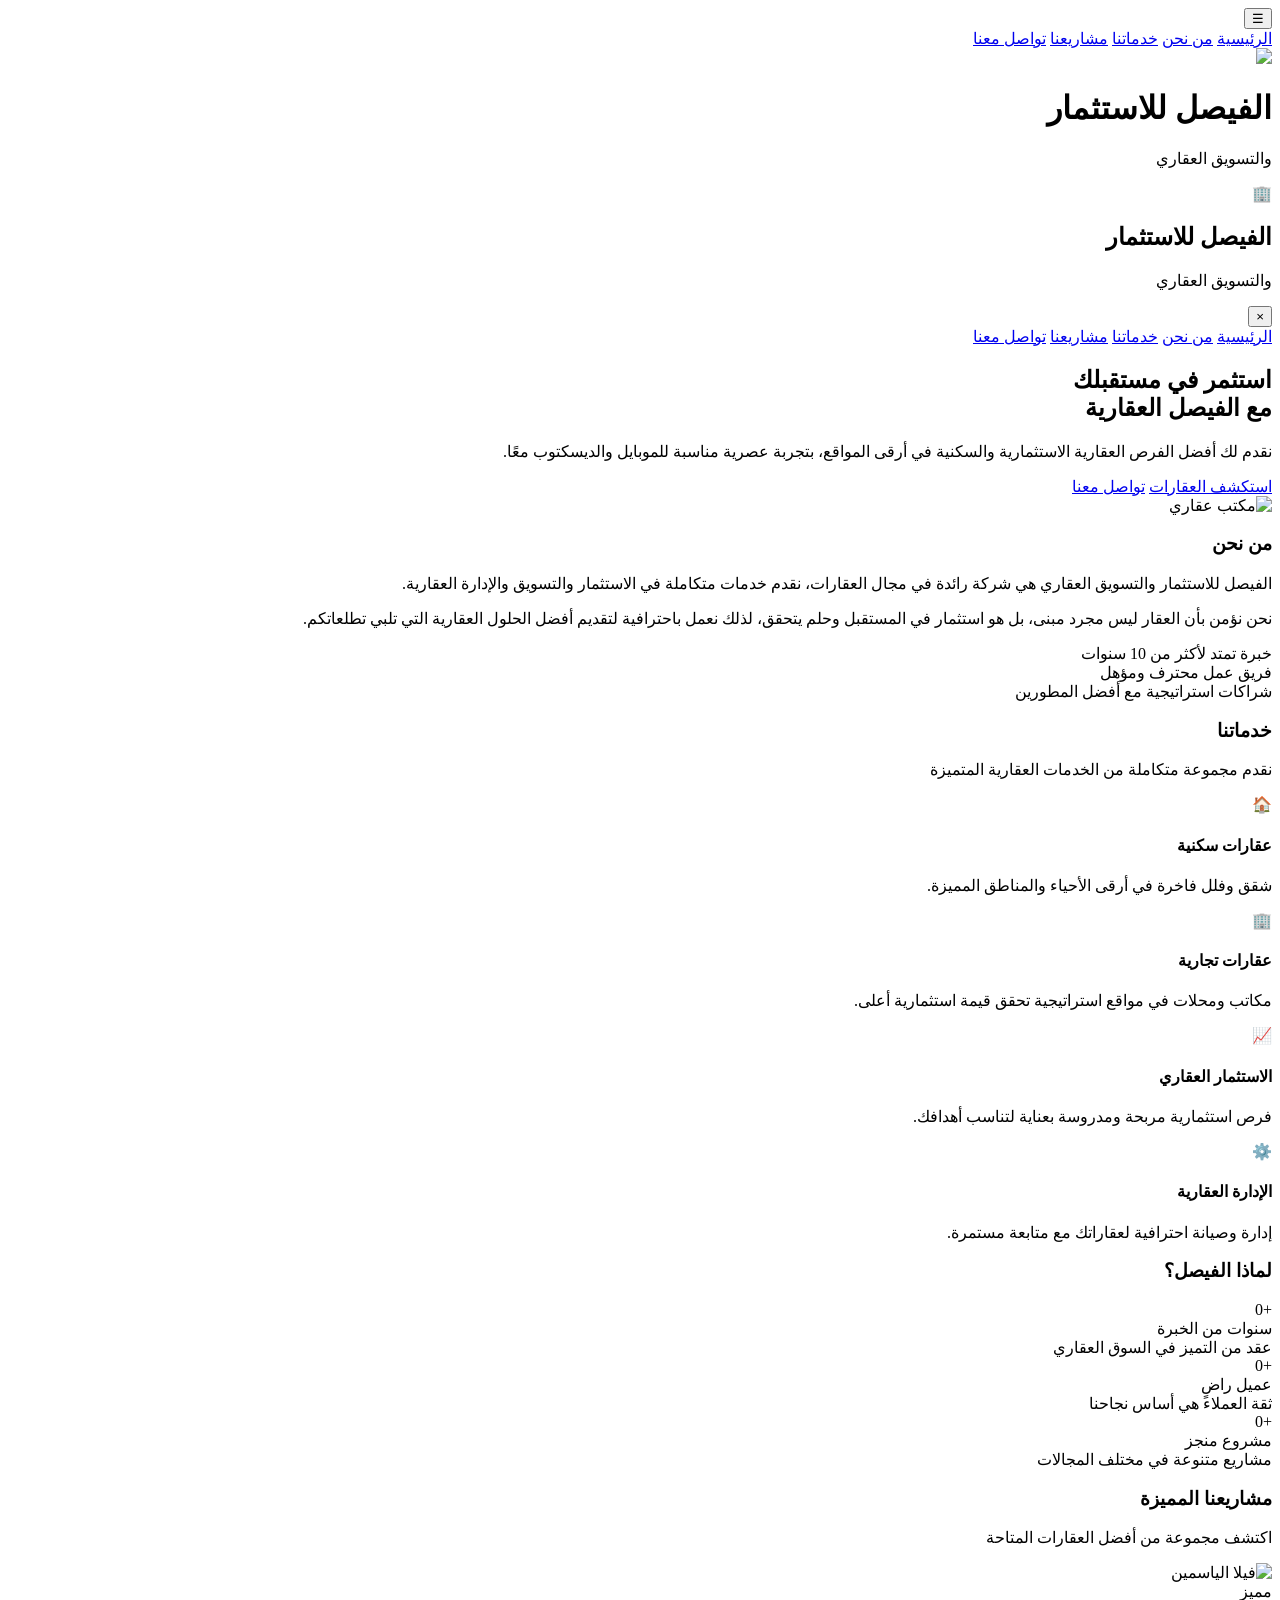
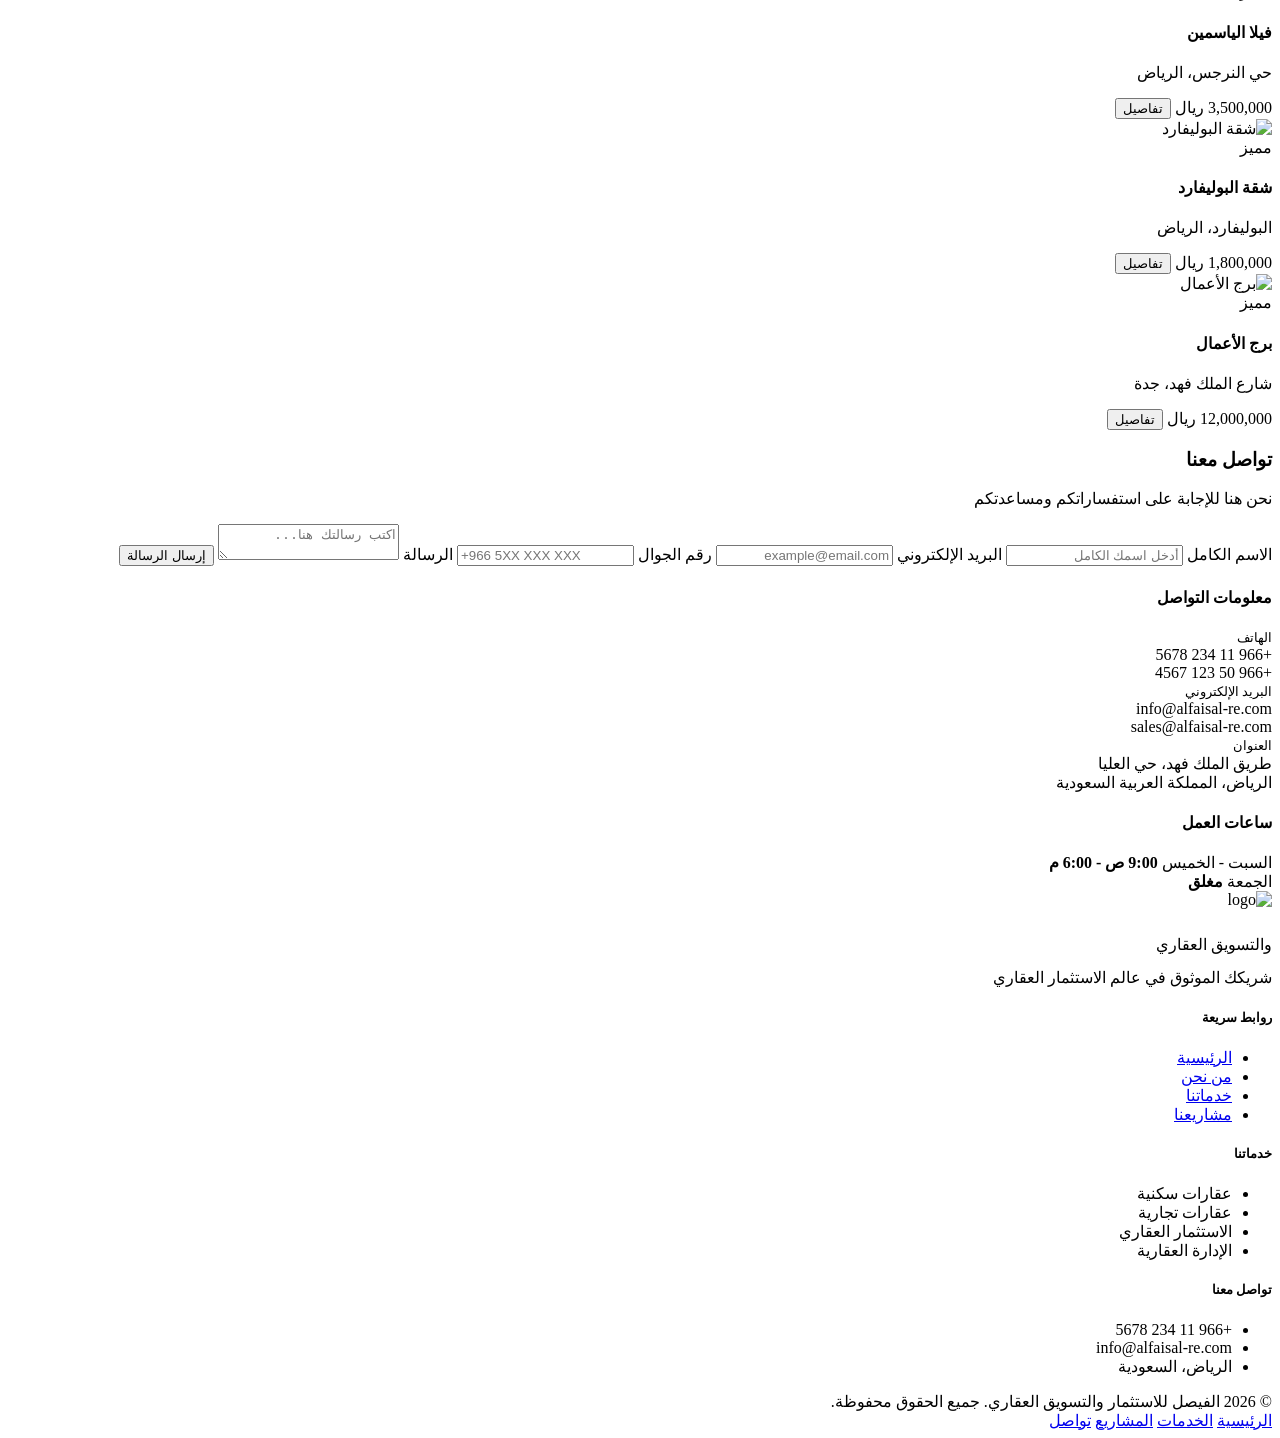
==== index.html @ a72e3d69 "Rename preview (1).html to index.html" ====
<!DOCTYPE html>
<html lang="ar" dir="rtl">
<head>
  <meta charset="UTF-8" />
  <meta
    name="viewport"
    content="width=device-width, initial-scale=1.0, viewport-fit=cover"
  />
  <title>الفيصل العقارية</title>
  <meta name="theme-color" content="#0f4229" />
 <link rel="stylesheet" href="style.css">
</head>
<body>
  <div class="app-shell">
    <header class="topbar">
      <div class="topbar-inner">
        <button class="menu-btn" id="openMenu" aria-label="فتح القائمة">☰</button>

        <nav class="desktop-nav">
          <a href="#home">الرئيسية</a>
          <a href="#about">من نحن</a>
          <a href="#services">خدماتنا</a>
          <a href="#projects">مشاريعنا</a>
          <a href="#contact">تواصل معنا</a>
        </nav>

        <div class="brand">
          <div class="brand-badge">
            <img src="https://encrypted-tbn0.gstatic.com/images?q=tbn:ANd9GcSYjJx-OnFbhHIMycb2yeMOV02VG5SFvjyrlA&s"/>
          </div>

          <div class="brand-text">
            <h1>الفيصل للاستثمار</h1>
            <p>والتسويق العقاري</p>
          </div>
        </div>
      </div>
    </header>

    <div class="drawer" id="drawer">
      <div class="drawer-backdrop" id="closeMenuBackdrop"></div>
      <aside class="drawer-panel">
        <div class="drawer-head">
          <div class="brand">
            <div class="brand-badge">🏢</div>
            <div class="brand-text">
              <h1>الفيصل للاستثمار</h1>
              <p>والتسويق العقاري</p>
            </div>
          </div>
          <button class="drawer-close" id="closeMenu" aria-label="إغلاق">×</button>
        </div>

        <div class="drawer-links">
          <a href="#home">الرئيسية</a>
          <a href="#about">من نحن</a>
          <a href="#services">خدماتنا</a>
          <a href="#projects">مشاريعنا</a>
          <a href="#contact">تواصل معنا</a>
        </div>
      </aside>
    </div>

    <section class="hero" id="home">
      <div class="container">
        <div class="hero-card">
          <h2>
            استثمر في مستقبلك<br />
            <span class="accent">مع الفيصل العقارية</span>
          </h2>
          <p>
            نقدم لك أفضل الفرص العقارية الاستثمارية والسكنية في أرقى المواقع،
            بتجربة عصرية مناسبة للموبايل والديسكتوب معًا.
          </p>
          <div class="hero-actions">
            <a class="btn btn-primary" href="#projects">استكشف العقارات</a>
            <a class="btn btn-secondary" href="#contact">تواصل معنا</a>
          </div>
        </div>
      </div>
    </section>

    <section class="section" id="about">
      <div class="container">
        <div class="about-grid">
          <div class="about-image">
            <img src="https://images.unsplash.com/photo-1758448656990-398443036eb4?auto=format&fit=crop&w=1200&q=80" alt="مكتب عقاري" />
          </div>

          <div>
            <div class="section-head">
              <h3 class="section-title">من نحن</h3>
              <div class="section-line"></div>
            </div>

            <div class="about-copy">
              <p>
                الفيصل للاستثمار والتسويق العقاري هي شركة رائدة في مجال العقارات،
                نقدم خدمات متكاملة في الاستثمار والتسويق والإدارة العقارية.
              </p>
              <p>
                نحن نؤمن بأن العقار ليس مجرد مبنى، بل هو استثمار في المستقبل وحلم يتحقق،
                لذلك نعمل باحترافية لتقديم أفضل الحلول العقارية التي تلبي تطلعاتكم.
              </p>

              <div class="bullets">
                <div class="bullet"><span class="bullet-dot"></span><span>خبرة تمتد لأكثر من 10 سنوات</span></div>
                <div class="bullet"><span class="bullet-dot"></span><span>فريق عمل محترف ومؤهل</span></div>
                <div class="bullet"><span class="bullet-dot"></span><span>شراكات استراتيجية مع أفضل المطورين</span></div>
              </div>
            </div>
          </div>
        </div>
      </div>
    </section>

    <section class="section" id="services">
      <div class="container">
        <div class="section-head center">
          <h3 class="section-title">خدماتنا</h3>
          <div class="section-line"></div>
          <p class="section-subtitle">نقدم مجموعة متكاملة من الخدمات العقارية المتميزة</p>
        </div>

        <div class="cards-grid">
          <article class="card">
            <div class="icon-box">🏠</div>
            <h4>عقارات سكنية</h4>
            <p>شقق وفلل فاخرة في أرقى الأحياء والمناطق المميزة.</p>
          </article>

          <article class="card">
            <div class="icon-box">🏢</div>
            <h4>عقارات تجارية</h4>
            <p>مكاتب ومحلات في مواقع استراتيجية تحقق قيمة استثمارية أعلى.</p>
          </article>

          <article class="card">
            <div class="icon-box">📈</div>
            <h4>الاستثمار العقاري</h4>
            <p>فرص استثمارية مربحة ومدروسة بعناية لتناسب أهدافك.</p>
          </article>

          <article class="card">
            <div class="icon-box">⚙️</div>
            <h4>الإدارة العقارية</h4>
            <p>إدارة وصيانة احترافية لعقاراتك مع متابعة مستمرة.</p>
          </article>
        </div>
      </div>
    </section>

    <section class="section why">
      <div class="container">
        <div class="section-head center">
          <h3 class="section-title">لماذا الفيصل؟</h3>
          <div class="section-line"></div>
        </div>

        <div class="stat-grid">
          <div class="stat">
  <div class="stat-number" data-target="10">+0</div>
            <div class="stat-title">سنوات من الخبرة</div>
            <div class="stat-desc">عقد من التميز في السوق العقاري</div>
          </div>
          <div class="stat">
  <div class="stat-number" data-target="500">+0</div>
            <div class="stat-title">عميل راضٍ</div>
            <div class="stat-desc">ثقة العملاء هي أساس نجاحنا</div>
          </div>
          <div class="stat">
  <div class="stat-number" data-target="50">+0</div>
            <div class="stat-title">مشروع منجز</div>
            <div class="stat-desc">مشاريع متنوعة في مختلف المجالات</div>
          </div>
        </div>
      </div>
    </section>

    <section class="section" id="projects">
      <div class="container">
        <div class="section-head center">
          <h3 class="section-title">مشاريعنا المميزة</h3>
          <div class="section-line"></div>
          <p class="section-subtitle">اكتشف مجموعة من أفضل العقارات المتاحة</p>
        </div>

        <div class="project-grid">
          <article class="project-card">
            <div class="project-media">
              <img src="https://images.unsplash.com/photo-1622015663381-d2e05ae91b72?auto=format&fit=crop&w=1200&q=80" alt="فيلا الياسمين" />
              <div class="badge">مميز</div>
            </div>
            <div class="project-body">
              <h4 class="project-title">فيلا الياسمين</h4>
              <p class="project-location">حي النرجس، الرياض</p>
              <div class="project-row">
                <span class="project-price">3,500,000 ريال</span>
                <button class="mini-btn">تفاصيل</button>
              </div>
            </div>
          </article>

          <article class="project-card">
            <div class="project-media">
              <img src="https://images.unsplash.com/photo-1745429523615-2a82c60bfc02?auto=format&fit=crop&w=1200&q=80" alt="شقة البوليفارد" />
              <div class="badge">مميز</div>
            </div>
            <div class="project-body">
              <h4 class="project-title">شقة البوليفارد</h4>
              <p class="project-location">البوليفارد، الرياض</p>
              <div class="project-row">
                <span class="project-price">1,800,000 ريال</span>
                <button class="mini-btn">تفاصيل</button>
              </div>
            </div>
          </article>

          <article class="project-card">
            <div class="project-media">
              <img src="https://images.unsplash.com/photo-1673977597041-7e6512719d16?auto=format&fit=crop&w=1200&q=80" alt="برج الأعمال" />
              <div class="badge">مميز</div>
            </div>
            <div class="project-body">
              <h4 class="project-title">برج الأعمال</h4>
              <p class="project-location">شارع الملك فهد، جدة</p>
              <div class="project-row">
                <span class="project-price">12,000,000 ريال</span>
                <button class="mini-btn">تفاصيل</button>
              </div>
            </div>
          </article>
        </div>
      </div>
    </section>

    <section class="section" id="contact">
      <div class="container">
        <div class="section-head center">
          <h3 class="section-title">تواصل معنا</h3>
          <div class="section-line"></div>
          <p class="section-subtitle">نحن هنا للإجابة على استفساراتكم ومساعدتكم</p>
        </div>

        <div class="contact-grid">
          <div>
            <form class="contact-card" id="contactForm">
              <label class="label">الاسم الكامل</label>
              <input class="field" type="text" name="name" placeholder="أدخل اسمك الكامل" required />

              <label class="label">البريد الإلكتروني</label>
              <input class="field" type="email" name="email" placeholder="example@email.com" required />

              <label class="label">رقم الجوال</label>
              <input class="field" type="tel" name="phone" placeholder="+966 5XX XXX XXX" required />

              <label class="label">الرسالة</label>
              <textarea class="field" name="message" placeholder="اكتب رسالتك هنا..." required></textarea>

              <button class="btn btn-primary submit" type="submit">إرسال الرسالة</button>
            </form>
          </div>

          <div>
            <div class="info-card">
              <h4>معلومات التواصل</h4>

              <div class="info-item">
                <small>الهاتف</small>
                <div>+966 11 234 5678</div>
                <div>+966 50 123 4567</div>
              </div>

              <div class="info-item">
                <small>البريد الإلكتروني</small>
                <div>info@alfaisal-re.com</div>
                <div>sales@alfaisal-re.com</div>
              </div>

              <div class="info-item">
                <small>العنوان</small>
                <div>طريق الملك فهد، حي العليا</div>
                <div>الرياض، المملكة العربية السعودية</div>
              </div>
            </div>

            <div class="hours-card">
              <h4>ساعات العمل</h4>
              <div class="hours-row">
                <span>السبت - الخميس</span>
                <strong>9:00 ص - 6:00 م</strong>
              </div>
              <div class="hours-row">
                <span>الجمعة</span>
                <strong>مغلق</strong>
              </div>
            </div>
          </div>
        </div>
      </div>
    </section>

    <footer class="footer">
      <div class="container">
        <div class="footer-grid">
          <div>
            <div class="footer-brand">
              <div class="brand-badge"><img src="photos/image-removebg-preview.png" alt="logo"></div>
              <div class="brand-text">
                <h1 style="color:#fff;font-size:18px;margin:0">الفيصل للاستثمار</h1>
                <p style="margin:4px 0 0;color:var(--gold)">والتسويق العقاري</p>
              </div>
            </div>
            <p style="margin-top:14px">شريكك الموثوق في عالم الاستثمار العقاري</p>
          </div>

          <div>
            <h5>روابط سريعة</h5>
            <ul>
              <li><a href="#home">الرئيسية</a></li>
              <li><a href="#about">من نحن</a></li>
              <li><a href="#services">خدماتنا</a></li>
              <li><a href="#projects">مشاريعنا</a></li>
            </ul>
          </div>

          <div>
            <h5>خدماتنا</h5>
            <ul>
              <li>عقارات سكنية</li>
              <li>عقارات تجارية</li>
              <li>الاستثمار العقاري</li>
              <li>الإدارة العقارية</li>
            </ul>
          </div>

          <div>
            <h5>تواصل معنا</h5>
            <ul>
              <li>+966 11 234 5678</li>
              <li>info@alfaisal-re.com</li>
              <li>الرياض، السعودية</li>
            </ul>
          </div>
        </div>

        <div class="copy">© 2026 الفيصل للاستثمار والتسويق العقاري. جميع الحقوق محفوظة.</div>
      </div>
    </footer>

    <nav class="bottom-nav">
      <a href="#home" class="active"><span></span><span>الرئيسية</span></a>
      <a href="#services"><span></span><span>الخدمات</span></a>
      <a href="#projects"><span></span><span>المشاريع</span></a>
      <a href="#contact"><span></span><span>تواصل</span></a>
    </nav>
  </div>
  <script src="script.js"></script>
</body>
</html>
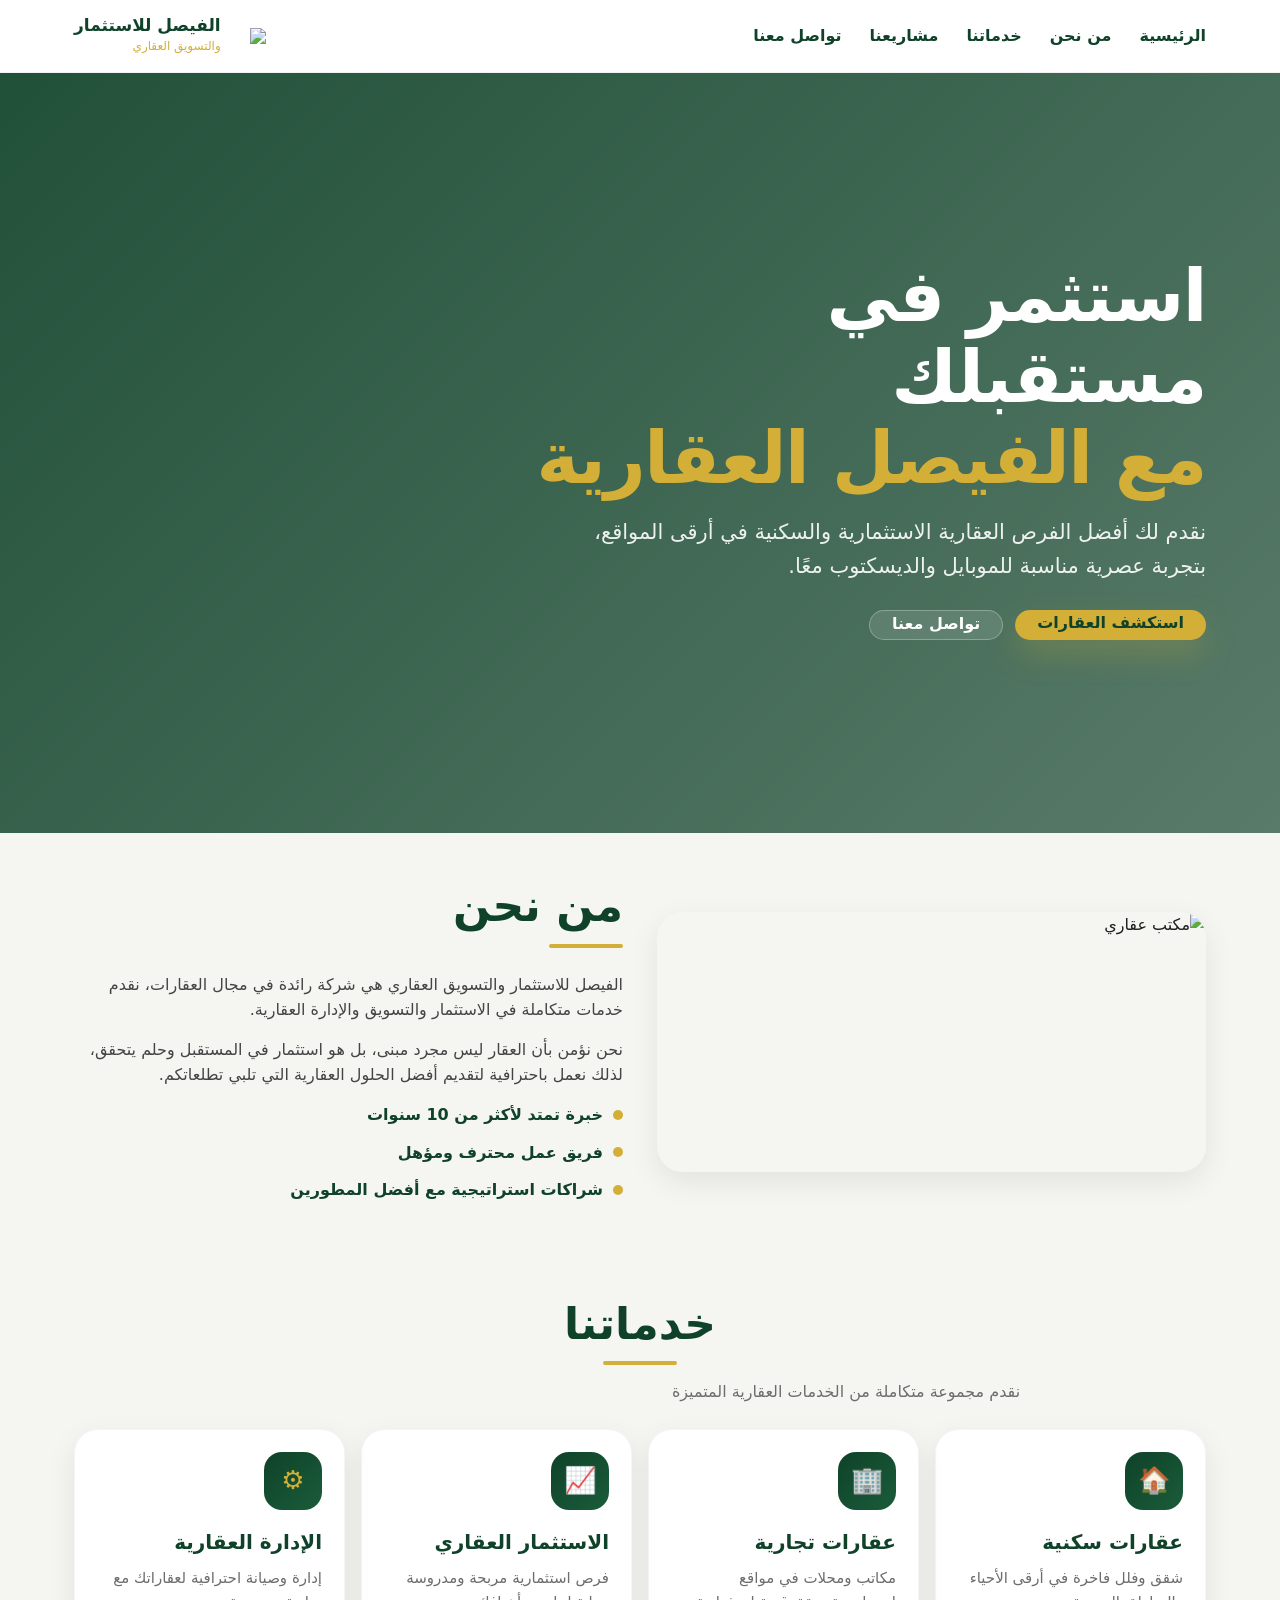
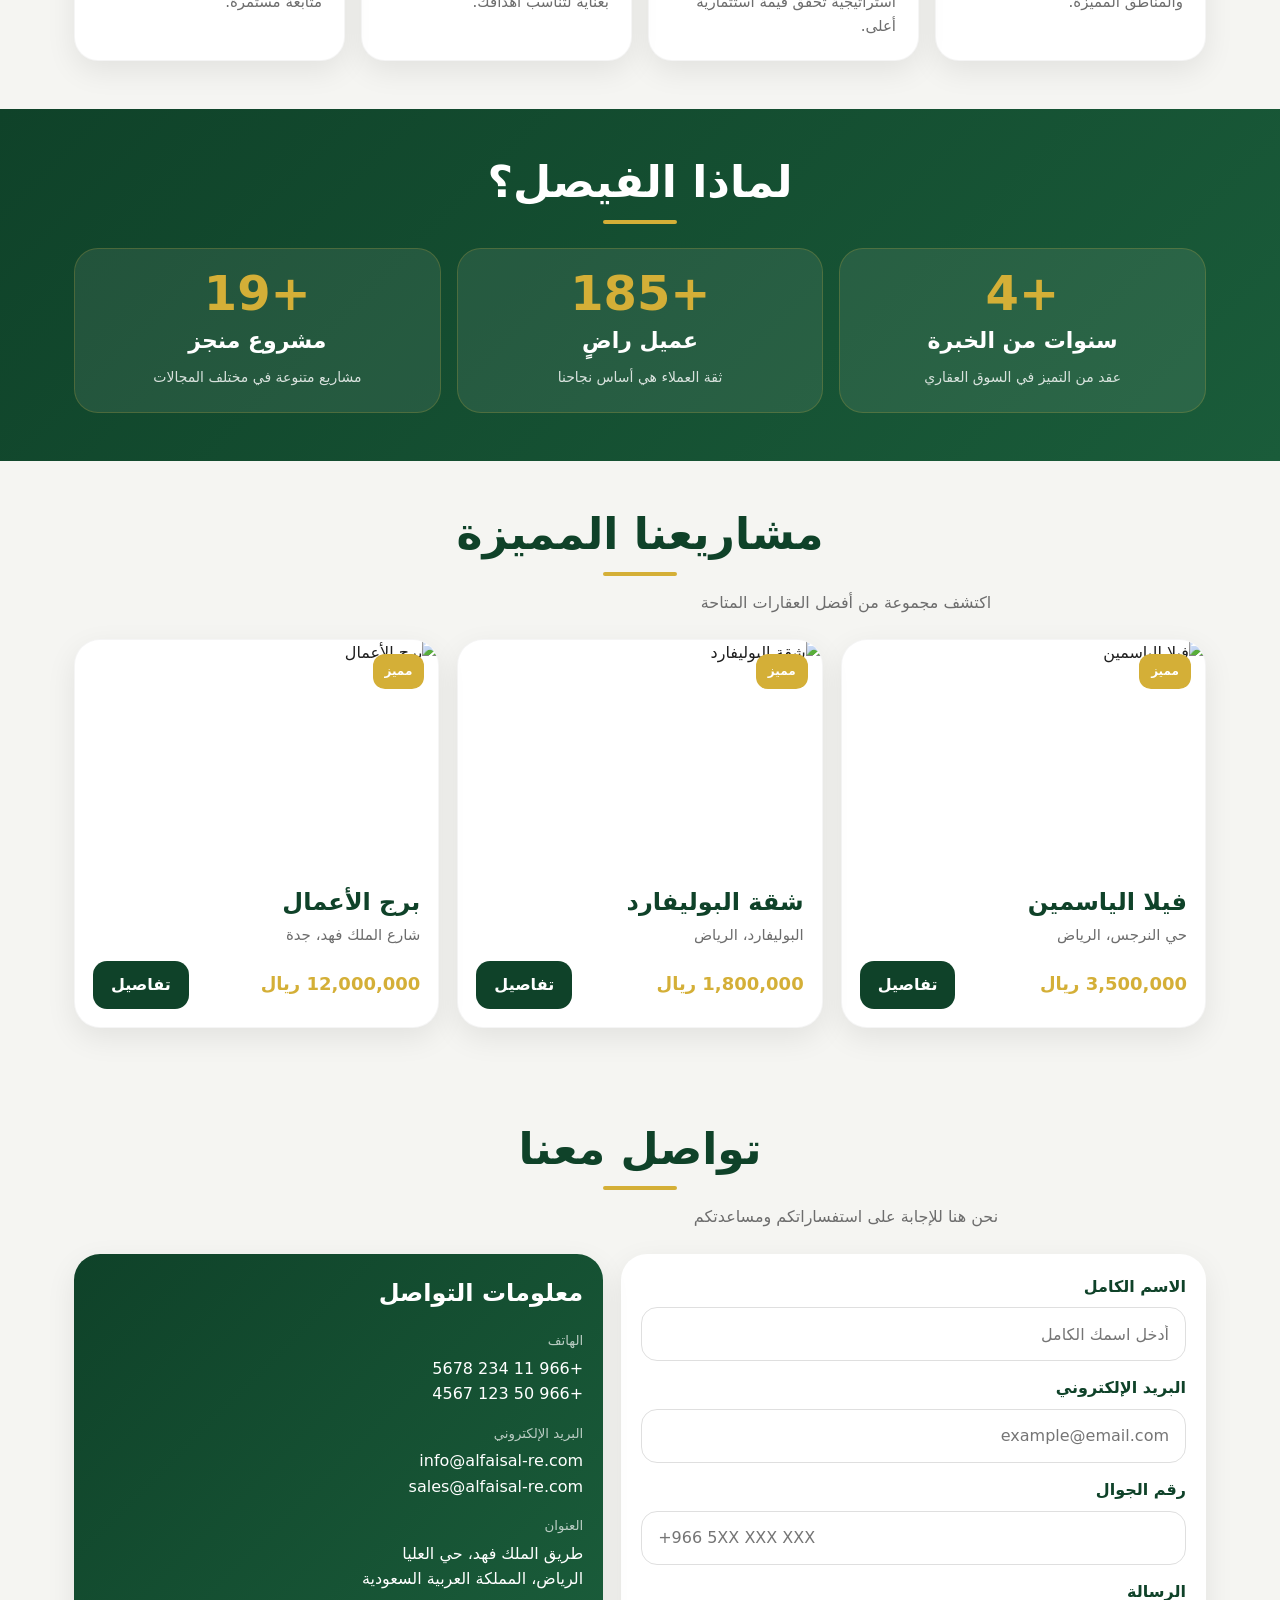
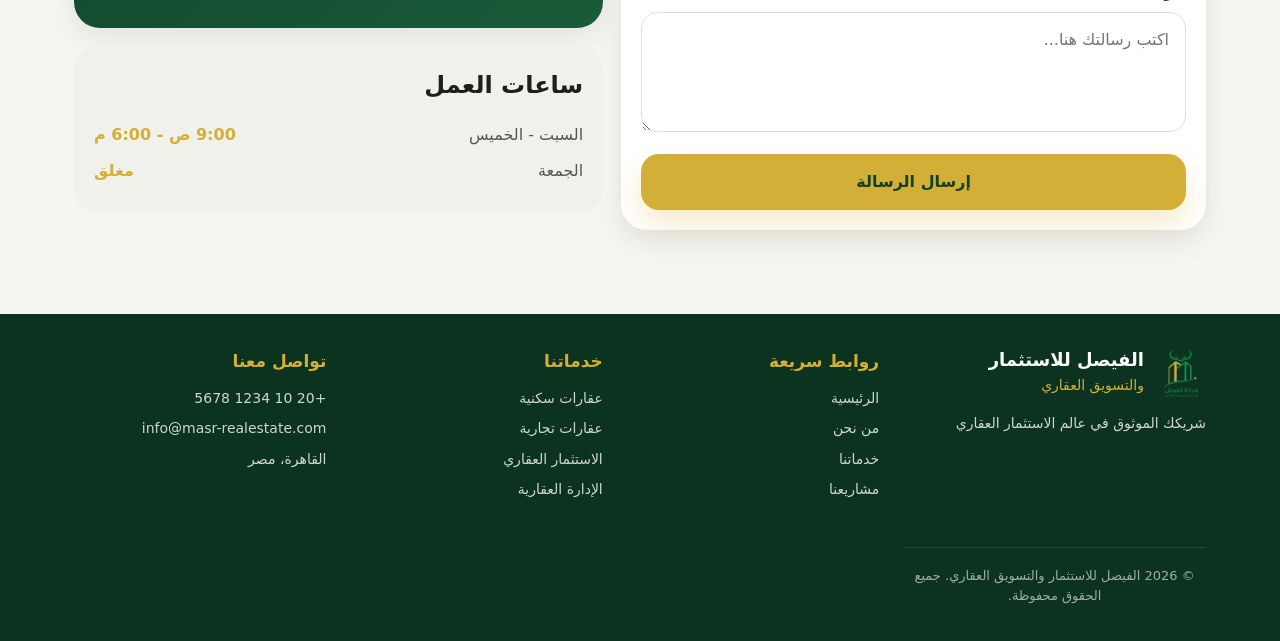
==== commit 1aaada7e: "Update index.html" ====
--- a/index.html
+++ b/index.html
@@ -334,15 +334,14 @@
             </ul>
           </div>
 
-          <div>
-            <h5>تواصل معنا</h5>
-            <ul>
-              <li>+966 11 234 5678</li>
-              <li>info@alfaisal-re.com</li>
-              <li>الرياض، السعودية</li>
-            </ul>
-          </div>
-        </div>
+         <div>
+  <h5>تواصل معنا</h5>
+  <ul>
+    <li>+20 10 1234 5678</li>
+    <li>info@masr-realestate.com</li>
+    <li>القاهرة، مصر</li>
+  </ul>
+</div>
 
         <div class="copy">© 2026 الفيصل للاستثمار والتسويق العقاري. جميع الحقوق محفوظة.</div>
       </div>
--- a/style.css
+++ b/style.css
@@ -0,0 +1,712 @@
+:root{
+    --green:#0f4229;
+    --green-2:#1a5c3a;
+    --gold:#d4af37;
+    --gold-2:#c49b2d;
+    --bg:#f5f5f2;
+    --card:#ffffff;
+    --text:#1e1e1e;
+    --muted:#6d6d6d;
+    --line:#e7e7e7;
+    --shadow:0 10px 30px rgba(0,0,0,.08);
+    --radius:22px
+    --radius-sm:16px;
+    --container:1180px;
+}
+
+*{box-sizing:border-box}
+html{scroll-behavior:smooth}
+body{
+    margin:0;
+    font-family: system-ui, -apple-system, BlinkMacSystemFont, "Segoe UI", Arial, sans-serif;
+    background:var(--bg);
+    color:var(--text);
+    line-height:1.6;
+}
+
+img{max-width:100%;display:block}
+a{text-decoration:none;color:inherit}
+button,input,textarea{font:inherit}
+
+.app-shell{
+    min-height:100vh;
+    background:var(--bg);
+}
+
+.topbar{
+    position:sticky;
+    top:0;
+    z-index:50;
+    background:white;
+    backdrop-filter: blur(14px);
+    border-bottom:1px solid rgba(0,0,0,.05);
+}
+
+.topbar-inner,
+.container{
+    width:min(100%, var(--container));
+    margin-inline:auto;
+    padding-inline:16px;
+}
+
+.topbar-inner{
+    height:72px;
+    display:flex;
+    align-items:center;
+    justify-content:space-between;
+    gap:14px;
+}
+
+.brand{
+    display:flex;
+    align-items:center;
+    gap:12px;
+}
+
+.brand-badge{
+    width:50px;
+    height:50px;
+    border-radius:14px;
+    display:grid;
+    place-items:center;
+    color:var(--gold);
+    font-size:22px;
+    flex-shrink:0;
+}
+
+.brand-text h1{
+    margin:0;
+    font-size:17px;
+    color:var(--green);
+    line-height:1.1;
+}
+
+.brand-text p{
+    margin:3px 0 0;
+    color:var(--gold);
+    font-size:12px;
+}
+
+.menu-btn{
+    width:44px;
+    height:44px;
+    border:none;
+    background:#f0f0ed;
+    border-radius:14px;
+    display:grid;
+    place-items:center;
+    cursor:pointer;
+    font-size:20px;
+    color:var(--green);
+}
+
+.desktop-nav{
+    display:none;
+    align-items:center;
+    gap:28px;
+}
+
+.desktop-nav a{
+    color:var(--green);
+    font-weight:600;
+    transition:.25s;
+}
+
+.desktop-nav a:hover{color:var(--gold)}
+
+.drawer{
+    position:fixed;
+    inset:0;
+    z-index:100;
+    display:none;
+}
+
+.drawer.active{display:block}
+
+.drawer-backdrop{
+    position:absolute;
+    inset:0;
+    background:rgba(0,0,0,.35);
+}
+
+.drawer-panel{
+    position:absolute;
+    top:0;
+    right:0;
+    width:min(86vw,360px);
+    height:100%;
+    background:#fff;
+    padding:24px 18px;
+    box-shadow:-10px 0 30px rgba(0,0,0,.15);
+    display:flex;
+    flex-direction:column;
+    gap:18px;
+}
+
+.drawer-head{
+    display:flex;
+    align-items:center;
+    justify-content:space-between;
+}
+
+.drawer-close{
+    border:none;
+    background:#f0f0ed;
+    width:42px;
+    height:42px;
+    border-radius:12px;
+    cursor:pointer;
+    font-size:22px;
+    color:var(--green);
+}
+
+.drawer-links{
+    display:flex;
+    flex-direction:column;
+    gap:10px;
+    margin-top:10px;
+}
+
+.drawer-links a{
+    padding:14px 16px;
+    background:#f7f7f5;
+    border-radius:14px;
+    color:var(--green);
+    font-weight:700;
+}
+
+.hero{
+    position:relative;
+    min-height: calc(100vh - 72px);
+    display:flex;
+    align-items:center;
+    overflow:hidden;
+    background:
+    linear-gradient(135deg, rgba(15,66,41,.92), rgba(15,66,41,.68)),
+    url("https://images.unsplash.com/photo-1622015663381-d2e05ae91b72?auto=format&fit=crop&w=1400&q=80") center/cover no-repeat;
+}
+
+.hero .container{
+    padding-top:32px;
+    padding-bottom:42px;
+}
+
+.hero-card{
+    max-width:700px;
+    color:#fff;
+}
+
+.eyebrow{
+    display:inline-flex;
+    align-items:center;
+    gap:8px;
+    padding:8px 14px;
+    border-radius:999px;
+    background:rgba(255,255,255,.12);
+    border:1px solid rgba(255,255,255,.15);
+    color:#fff;
+    font-size:13px;
+    margin-bottom:18px;
+}
+
+.hero h2{
+    margin:0;
+    font-size: clamp(34px, 8vw, 72px);
+    line-height:1.12;
+    letter-spacing:-.02em;
+}
+
+.hero h2 .accent{
+    color:var(--gold);
+}
+
+.hero p{
+    margin:18px 0 0;
+    font-size: clamp(15px, 3.2vw, 21px);
+    color:rgba(255,255,255,.9);
+    max-width:640px;
+}
+
+.hero-actions{
+    display:flex;
+    flex-wrap:wrap;
+    gap:12px;
+    margin-top:26px;
+}
+
+.btn{
+    height:30px;
+    border:none;
+    border-radius:18px;
+    padding:0 22px;
+    cursor:pointer;
+    font-weight:800;
+    transition:.25s ease;
+}
+
+.btn-primary{
+    background:var(--gold);
+    color:var(--green);
+    box-shadow:0 14px 30px rgba(212,175,55,.25);
+}
+
+.btn-primary:hover{background:var(--gold-2);transform:translateY(-1px)}
+.btn-secondary{
+    background:rgba(255,255,255,.12);
+    color:#fff;
+    border:1.5px solid rgba(255,255,255,.28);
+    backdrop-filter:blur(10px);
+}
+.btn-secondary:hover{background:rgba(255,255,255,.18)}
+
+.section{
+    padding:48px 0;
+}
+
+.section-head{
+    margin-bottom:24px;
+}
+
+.section-head.center{text-align:center}
+
+.section-title{
+    margin:0;
+    color:var(--green);
+    font-size: clamp(28px, 5vw, 44px);
+    line-height:1.15;
+}
+
+.section-line{
+    width:74px;
+    height:4px;
+    background:var(--gold);
+    border-radius:99px;
+    margin-top:12px;
+}
+
+.section-head.center .section-line{
+    margin-inline:auto;
+}
+
+.section-subtitle{
+    margin:14px 0 0;
+    color:var(--muted);
+    font-size:16px;
+    max-width:720px;
+}
+
+.about-grid{
+    display:grid;
+    gap:22px;
+    align-items:center;
+}
+
+.about-image{
+    border-radius:26px;
+    overflow:hidden;
+    box-shadow:var(--shadow);
+    min-height:260px;
+}
+
+.about-image img{
+    width:100%;
+    height:100%;
+    object-fit:cover;
+}
+
+.about-copy{
+    color:#444;
+    font-size:16px;
+}
+
+.about-copy p{margin:0 0 14px}
+.bullets{
+    display:grid;
+    gap:12px;
+    margin-top:14px;
+}
+
+.bullet{
+    display:flex;
+    align-items:center;
+    gap:10px;
+    color:var(--green);
+    font-weight:700;
+}
+
+.bullet-dot{
+    width:10px;
+    height:10px;
+    border-radius:999px;
+    background:var(--gold);
+    flex-shrink:0;
+}
+
+.cards-grid{
+    display:grid;
+    gap:16px;
+}
+
+.card{
+    background:var(--card);
+    border-radius:24px;
+    padding:22px;
+    box-shadow:var(--shadow);
+    border:1px solid rgba(0,0,0,.04);
+    transition:.25s ease;
+}
+
+.card:hover{transform:translateY(-3px)}
+
+.icon-box{
+    width:58px;
+    height:58px;
+    border-radius:18px;
+    background:linear-gradient(135deg,var(--green),var(--green-2));
+    display:grid;
+    place-items:center;
+    font-size:26px;
+    color:var(--gold);
+    margin-bottom:16px;
+}
+
+.card h4{
+    margin:0 0 8px;
+    color:var(--green);
+    font-size:20px;
+}
+
+.card p{
+    margin:0;
+    color:var(--muted);
+    font-size:15px;
+}
+
+.why{
+    background:linear-gradient(135deg,var(--green),var(--green-2));
+    color:#fff;
+}
+
+.why .section-title{color:#fff}
+
+.stat-number{
+  font-size:28px;
+  font-weight:bold;
+  color:var(--green);
+  transition:0.3s;
+}
+
+.stat-number.active{
+  transform:scale(1.2);
+}
+
+.stat-grid{
+    display:grid;
+    gap:16px;
+    margin-top:24px;
+}
+
+.stat{
+    background:rgba(255,255,255,.08);
+    border:1px solid rgba(212,175,55,.22);
+    border-radius:24px;
+    padding:24px 18px;
+    text-align:center;
+}
+
+.stat-number{
+    color:var(--gold);
+    font-size:40px;
+    font-weight:900;
+    line-height:1;
+    margin-bottom:10px;
+}
+
+.stat-title{
+    font-size:22px;
+    font-weight:800;
+    margin-bottom:8px;
+}
+
+.stat-desc{
+    color:rgba(255,255,255,.82);
+    font-size:14px;
+}
+
+.project-grid{
+    display:grid;
+    gap:18px;
+}
+
+.project-card{
+    background:#fff;
+    border-radius:26px;
+    overflow:hidden;
+    box-shadow:var(--shadow);
+    border:1px solid rgba(0,0,0,.04);
+}
+
+.project-media{
+    position:relative;
+    height:230px;
+    overflow:hidden;
+}
+
+.project-media img{
+    width:100%;
+    height:100%;
+    object-fit:cover;
+    transition:transform .4s ease;
+}
+
+.project-card:hover .project-media img{
+    transform:scale(1.06);
+}
+
+.badge{
+    position:absolute;
+    top:14px;
+    right:14px;
+    background:var(--gold);
+    color:#fff;
+    font-size:12px;
+    font-weight:800;
+    border-radius:12px;
+    padding:8px 12px;
+}
+
+.project-body{
+    padding:18px;
+}
+
+.project-title{
+    margin:0 0 6px;
+    color:var(--green);
+    font-size:24px;
+    line-height:1.2;
+}
+
+.project-location{
+    margin:0 0 14px;
+    color:var(--muted);
+    font-size:15px;
+}
+
+.project-row{
+    display:flex;
+    align-items:center;
+    justify-content:space-between;
+    gap:12px;
+}
+
+.project-price{
+    color:var(--gold);
+    font-size:18px;
+    font-weight:900;
+}
+
+.mini-btn{
+    border:none;
+    background:var(--green);
+    color:#fff;
+    padding:11px 18px;
+    border-radius:14px;
+    font-weight:700;
+    cursor:pointer;
+}
+
+.contact-grid{
+    display:grid;
+    gap:18px;
+}
+
+.contact-card,
+.info-card{
+    background:#fff;
+    border-radius:26px;
+    padding:20px;
+    box-shadow:var(--shadow);
+}
+
+.label{
+    display:block;
+    color:var(--green);
+    font-weight:800;
+    margin:0 0 8px;
+}
+
+.field{
+    width:100%;
+    min-height:54px;
+    border:1.5px solid #dfdfdf;
+    border-radius:16px;
+    padding:0 16px;
+    background:#fff;
+    color:#222;
+    outline:none;
+    margin-bottom:14px;
+    transition:border-color .25s;
+}
+
+.field:focus{
+    border-color:var(--gold);
+}
+
+textarea.field{
+    min-height:120px;
+    padding:14px 16px;
+    resize:vertical;
+}
+
+.submit{
+    width:100%;
+    min-height:56px;
+}
+
+.info-card{
+    background:linear-gradient(135deg,var(--green),var(--green-2));
+    color:#fff;
+}
+
+.info-card h4,
+.hours-card h4{
+    margin:0 0 18px;
+    font-size:24px;
+}
+
+.info-item{
+    margin-bottom:16px;
+}
+
+.info-item small{
+    display:block;
+    color:rgba(255,255,255,.7);
+    margin-bottom:4px;
+}
+
+.hours-card{
+    margin-top:18px;
+    background:#f1f1ec;
+    border-radius:24px;
+    padding:20px;
+}
+
+.hours-row{
+    display:flex;
+    align-items:center;
+    justify-content:space-between;
+    gap:10px;
+    margin-bottom:10px;
+    color:#555;
+}
+
+.hours-row strong{
+    color:var(--gold);
+}
+
+.footer{
+    background:#0b3320;
+    color:#fff;
+    padding:34px 0 100px;
+    margin-top:36px;
+}
+
+.footer-grid{
+    display:grid;
+    gap:24px;
+}
+
+.footer h5{
+    margin:0 0 12px;
+    color:var(--gold);
+    font-size:17px;
+}
+
+.footer p,
+.footer li,
+.footer a{
+    color:rgba(255,255,255,.8);
+    font-size:14px;
+}
+
+.footer ul{
+    list-style:none;
+    padding:0;
+    margin:0;
+    display:grid;
+    gap:8px;
+}
+
+.footer-brand{
+    display:flex;
+    align-items:center;
+    gap:12px;
+}
+
+
+.copy{
+    border-top:1px solid rgba(255,255,255,.1);
+    margin-top:22px;
+    padding-top:18px;
+    text-align:center;
+    color:rgba(255,255,255,.6);
+    font-size:13px;
+}
+
+.bottom-nav{
+    position:fixed;
+    bottom:0;
+    left:0;
+    right:0;
+    z-index:60;
+    background:rgba(255,255,255,.96);
+    backdrop-filter: blur(16px);
+    border-top:1px solid rgba(0,0,0,.06);
+    padding:10px 8px calc(10px + env(safe-area-inset-bottom));
+    display:flex;
+    justify-content:space-around;
+    gap:8px;
+}
+
+.bottom-nav a{
+    display:flex;
+    flex-direction:column;
+    align-items:center;
+    justify-content:center;
+    gap:4px;
+    min-width:60px;
+    color:#6b6b6b;
+    font-size:12px;
+    font-weight:700;
+}
+
+.bottom-nav a span:first-child{
+    font-size:18px;
+}
+
+.bottom-nav a.active,
+.bottom-nav a:hover{
+    color:var(--green);
+}
+
+@media (min-width: 768px){
+    .topbar-inner,
+    .container{padding-inline:24px}
+    .hero .container{padding-top:44px;padding-bottom:54px}
+    .cards-grid{grid-template-columns:repeat(2,1fr)}
+    .stat-grid{grid-template-columns:repeat(3,1fr)}
+    .project-grid{grid-template-columns:repeat(2,1fr)}
+    .contact-grid{grid-template-columns:1.05fr .95fr}
+    .footer-grid{grid-template-columns:1.2fr 1fr 1fr 1fr}
+}
+
+@media (min-width: 992px){
+    .menu-btn{display:none}
+    .desktop-nav{display:flex}
+    .hero{min-height:760px}
+    .about-grid{grid-template-columns:1fr 1fr;gap:34px}
+    .cards-grid{grid-template-columns:repeat(4,1fr)}
+    .project-grid{grid-template-columns:repeat(3,1fr)}
+    .bottom-nav{display:none}
+    .footer{padding-bottom:34px}
+}
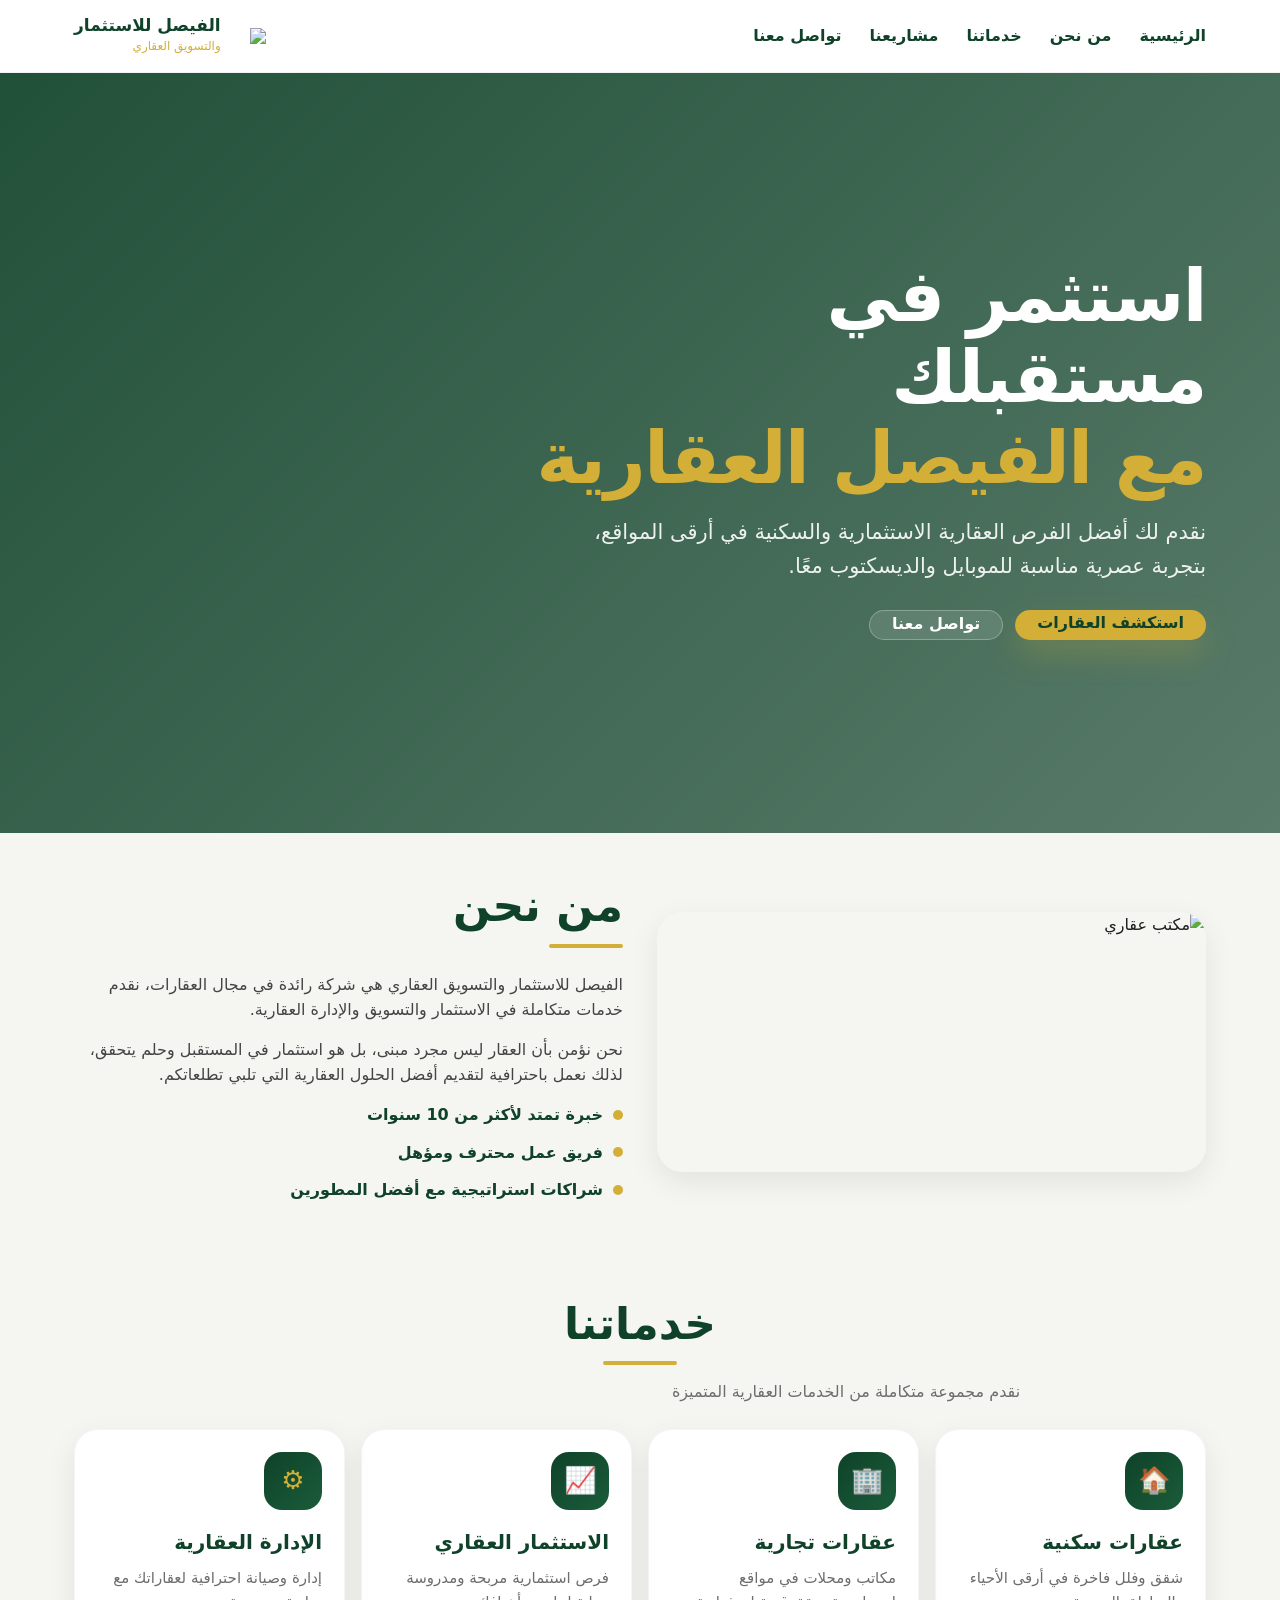
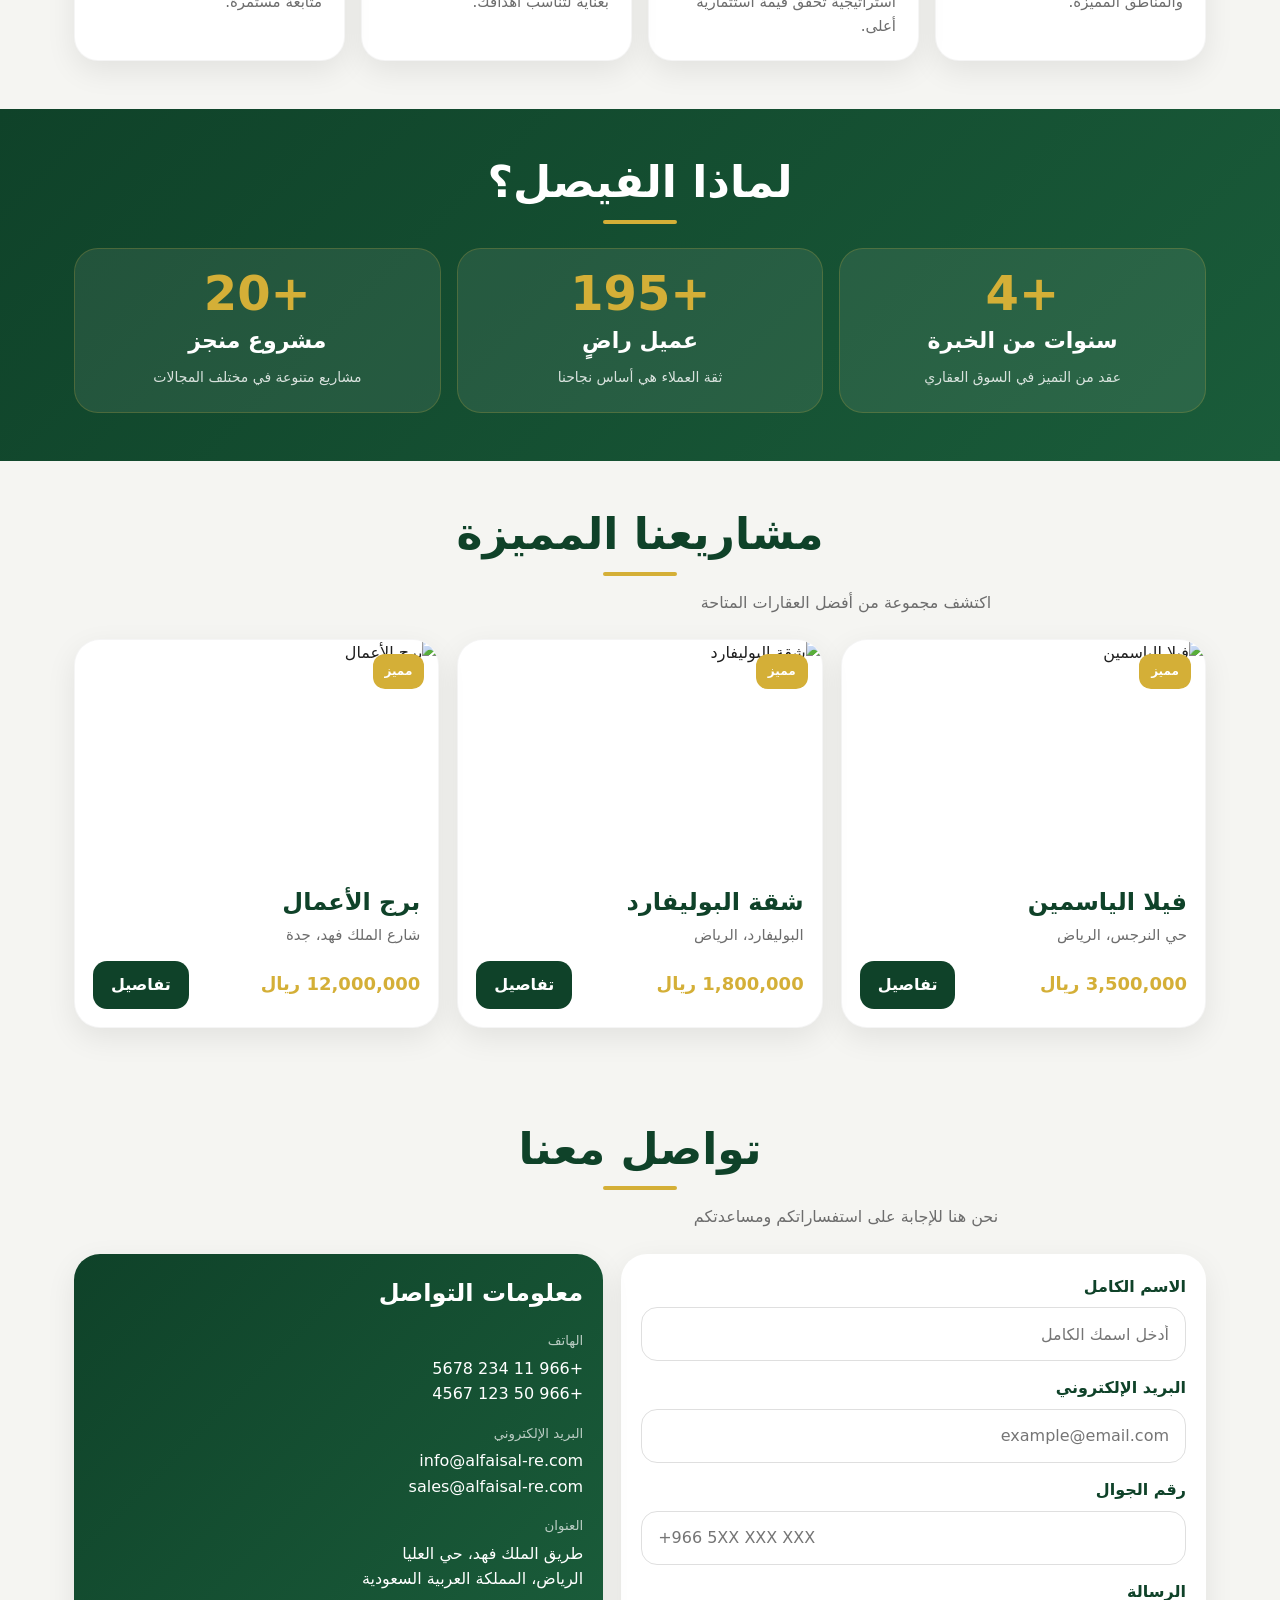
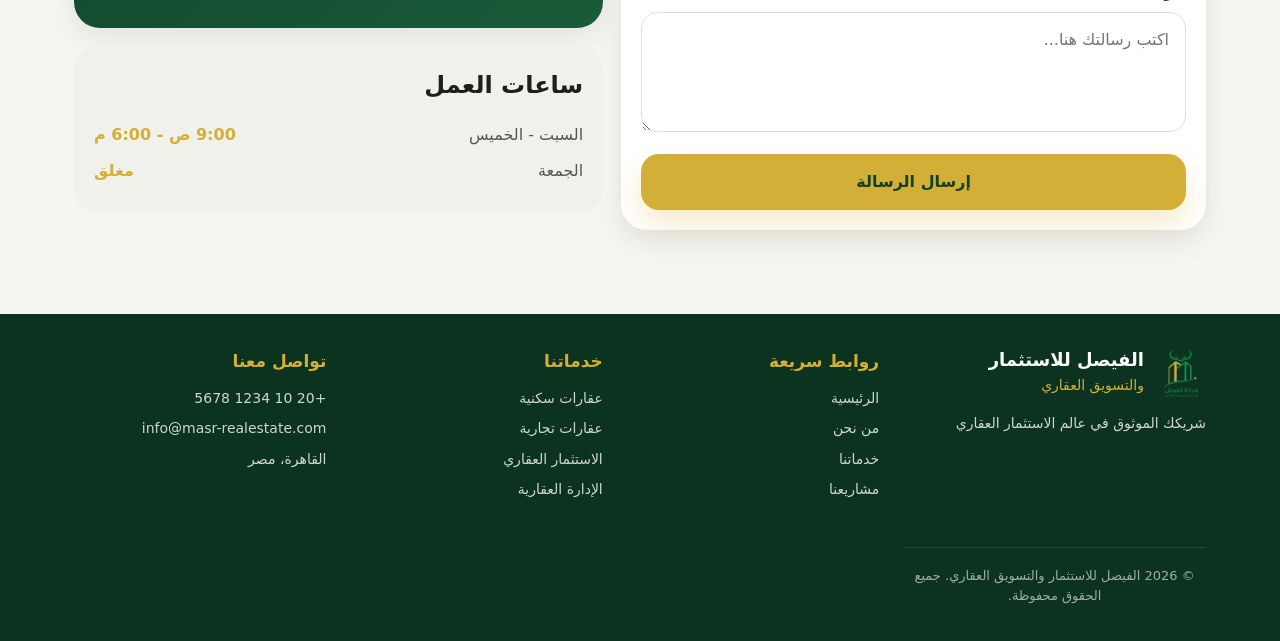
==== commit 9672e077: "Update index.html" ====
--- a/index.html
+++ b/index.html
@@ -337,7 +337,7 @@
          <div>
   <h5>تواصل معنا</h5>
   <ul>
-    <li>+20 10 1234 5678</li>
+    <span><li>+20 10 1234 5678</li></span>
     <li>info@masr-realestate.com</li>
     <li>القاهرة، مصر</li>
   </ul>
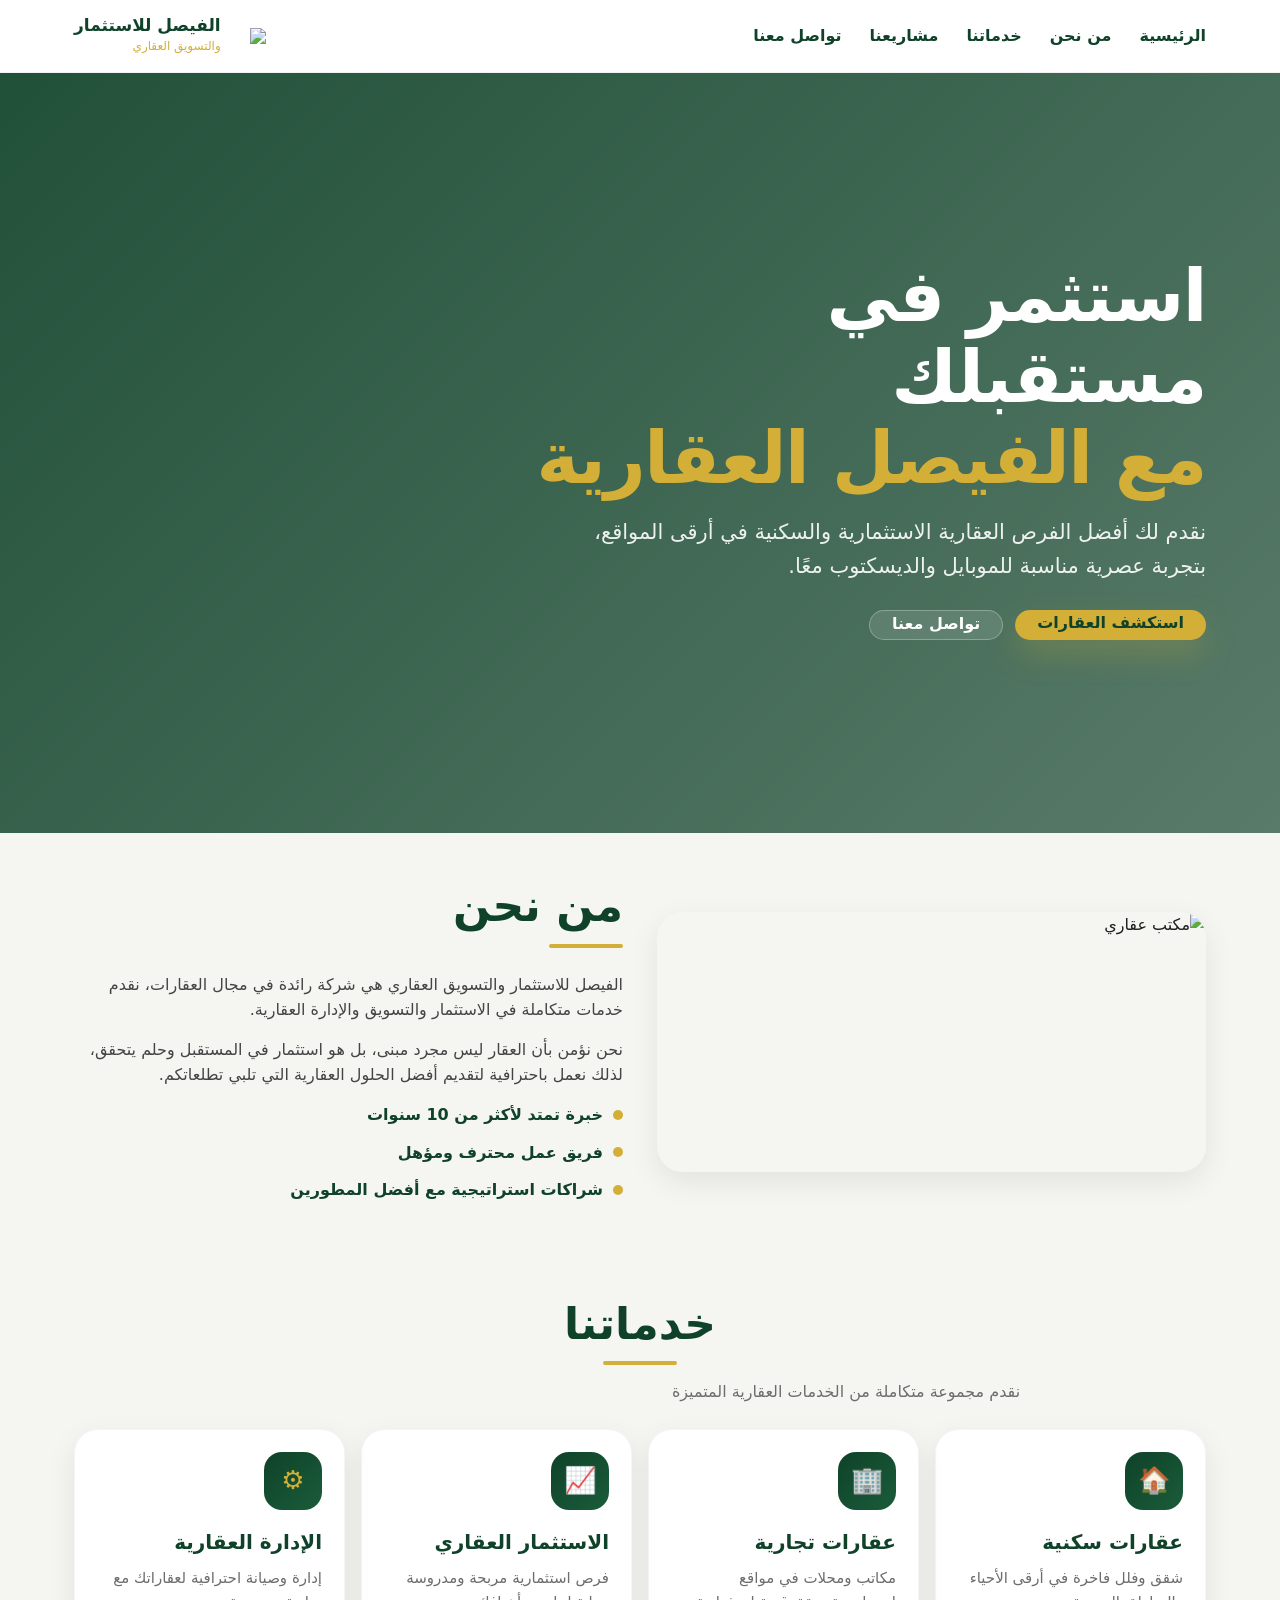
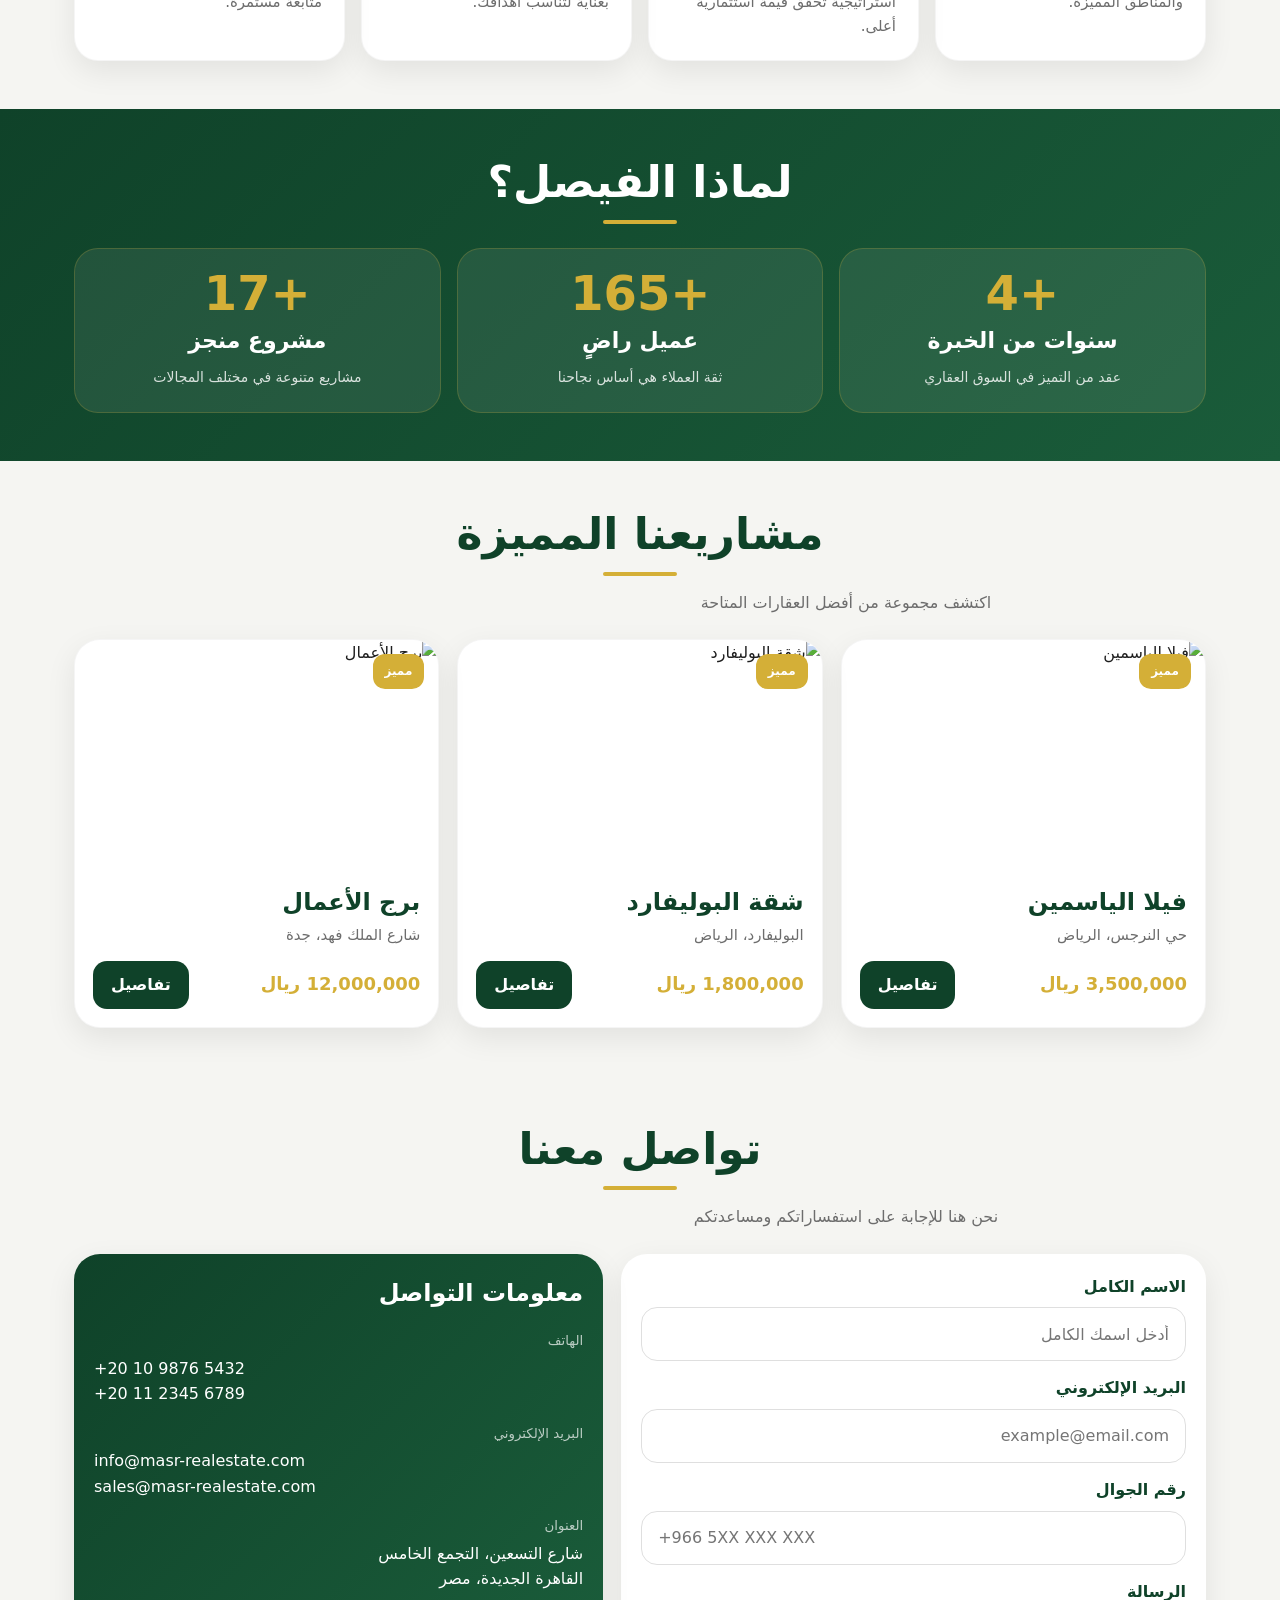
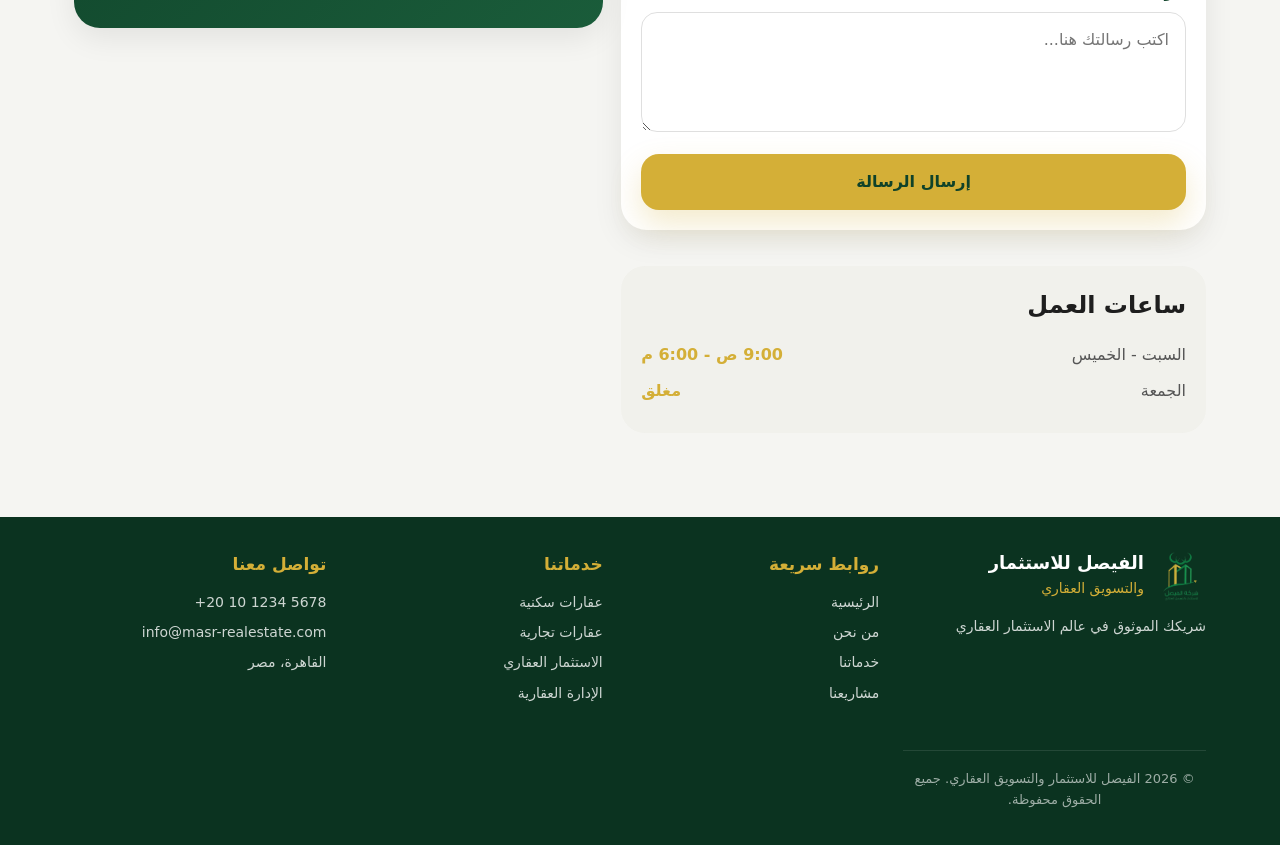
==== commit f986560a: "Update index.html" ====
--- a/index.html
+++ b/index.html
@@ -262,27 +262,28 @@
           </div>
 
           <div>
-            <div class="info-card">
-              <h4>معلومات التواصل</h4>
-
-              <div class="info-item">
-                <small>الهاتف</small>
-                <div>+966 11 234 5678</div>
-                <div>+966 50 123 4567</div>
-              </div>
-
-              <div class="info-item">
-                <small>البريد الإلكتروني</small>
-                <div>info@alfaisal-re.com</div>
-                <div>sales@alfaisal-re.com</div>
-              </div>
-
-              <div class="info-item">
-                <small>العنوان</small>
-                <div>طريق الملك فهد، حي العليا</div>
-                <div>الرياض، المملكة العربية السعودية</div>
-              </div>
-            </div>
+  <div class="info-card">
+    <h4>معلومات التواصل</h4>
+
+    <div class="info-item">
+      <small>الهاتف</small>
+      <div dir="ltr">+20 10 9876 5432</div>
+      <div dir="ltr">+20 11 2345 6789</div>
+    </div>
+
+    <div class="info-item">
+      <small>البريد الإلكتروني</small>
+      <div dir="ltr">info@masr-realestate.com</div>
+      <div dir="ltr">sales@masr-realestate.com</div>
+    </div>
+
+    <div class="info-item">
+      <small>العنوان</small>
+      <div>شارع التسعين، التجمع الخامس</div>
+      <div>القاهرة الجديدة، مصر</div>
+    </div>
+  </div>
+</div>
 
             <div class="hours-card">
               <h4>ساعات العمل</h4>
@@ -334,10 +335,10 @@
             </ul>
           </div>
 
-         <div>
+  <div>
   <h5>تواصل معنا</h5>
   <ul>
-    <span><li>+20 10 1234 5678</li></span>
+    <li dir="ltr">+20 10 1234 5678</li>
     <li>info@masr-realestate.com</li>
     <li>القاهرة، مصر</li>
   </ul>
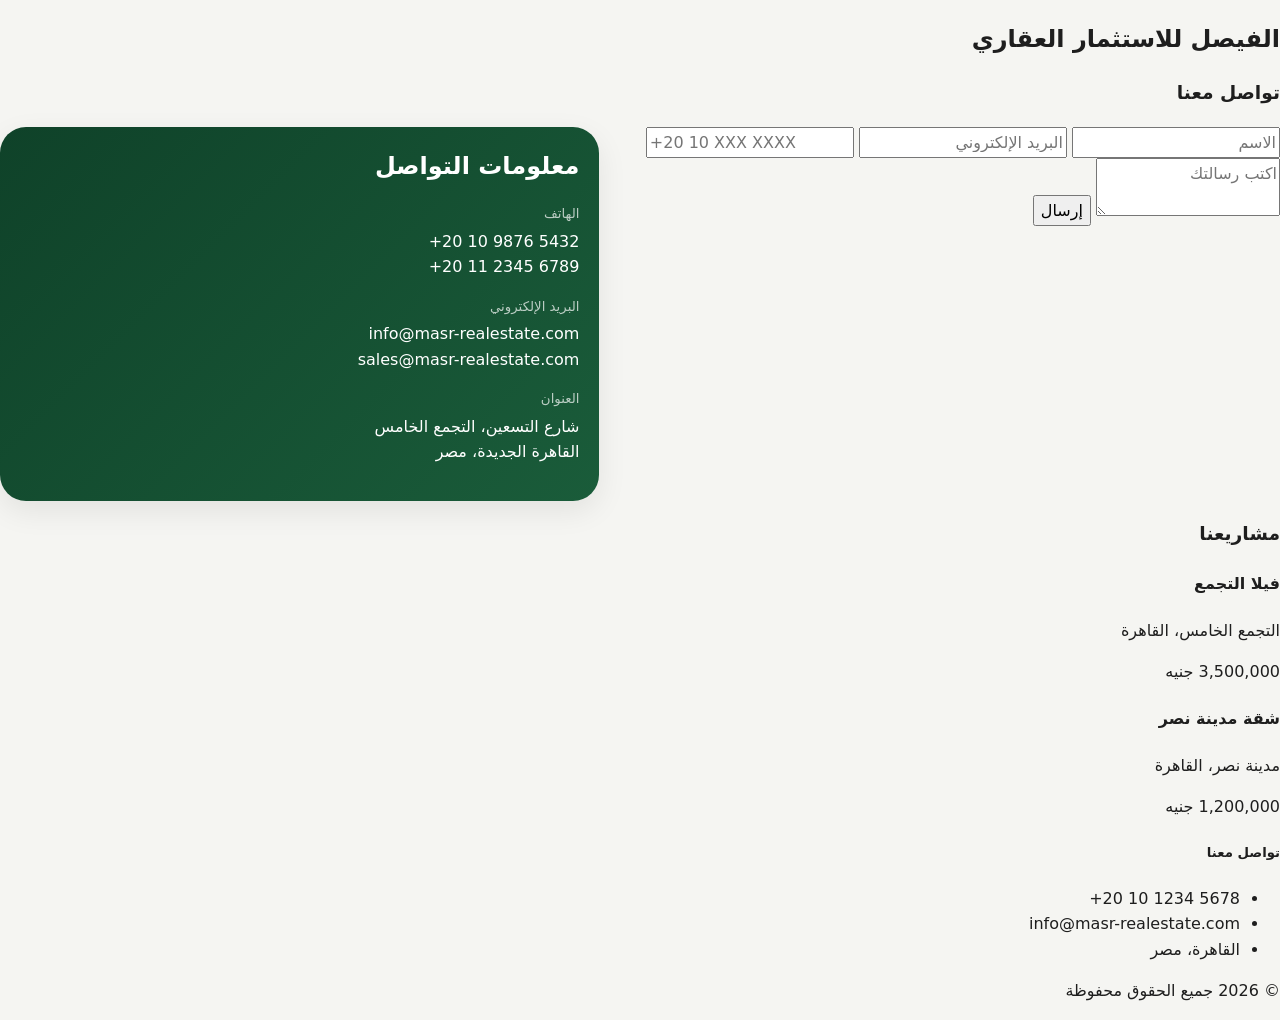
==== commit 5206599f: "Update index.html" ====
--- a/index.html
+++ b/index.html
@@ -2,359 +2,118 @@
 <html lang="ar" dir="rtl">
 <head>
   <meta charset="UTF-8" />
-  <meta
-    name="viewport"
-    content="width=device-width, initial-scale=1.0, viewport-fit=cover"
-  />
+  <meta name="viewport" content="width=device-width, initial-scale=1.0"/>
   <title>الفيصل العقارية</title>
-  <meta name="theme-color" content="#0f4229" />
- <link rel="stylesheet" href="style.css">
+  <link rel="stylesheet" href="style.css">
 </head>
+
 <body>
-  <div class="app-shell">
-    <header class="topbar">
-      <div class="topbar-inner">
-        <button class="menu-btn" id="openMenu" aria-label="فتح القائمة">☰</button>
 
-        <nav class="desktop-nav">
-          <a href="#home">الرئيسية</a>
-          <a href="#about">من نحن</a>
-          <a href="#services">خدماتنا</a>
-          <a href="#projects">مشاريعنا</a>
-          <a href="#contact">تواصل معنا</a>
-        </nav>
+<!-- HEADER -->
+<header>
+  <h2>الفيصل للاستثمار العقاري</h2>
+</header>
 
-        <div class="brand">
-          <div class="brand-badge">
-            <img src="https://encrypted-tbn0.gstatic.com/images?q=tbn:ANd9GcSYjJx-OnFbhHIMycb2yeMOV02VG5SFvjyrlA&s"/>
-          </div>
+<!-- CONTACT SECTION -->
+<section id="contact">
+  <h3>تواصل معنا</h3>
 
-          <div class="brand-text">
-            <h1>الفيصل للاستثمار</h1>
-            <p>والتسويق العقاري</p>
-          </div>
+  <div class="contact-grid">
+
+    <!-- FORM -->
+    <form>
+      <input type="text" placeholder="الاسم" required>
+      <input type="email" placeholder="البريد الإلكتروني" required>
+      <input type="tel" placeholder="+20 10 XXX XXXX" required>
+      <textarea placeholder="اكتب رسالتك"></textarea>
+      <button type="submit">إرسال</button>
+    </form>
+
+    <!-- INFO -->
+    <div class="info-card">
+      <h4>معلومات التواصل</h4>
+
+      <div class="info-item">
+        <small>الهاتف</small>
+        <div>
+          <a href="tel:+201098765432" dir="ltr">+20 10 9876 5432</a>
+        </div>
+        <div>
+          <a href="tel:+201123456789" dir="ltr">+20 11 2345 6789</a>
         </div>
       </div>
-    </header>
 
-    <div class="drawer" id="drawer">
-      <div class="drawer-backdrop" id="closeMenuBackdrop"></div>
-      <aside class="drawer-panel">
-        <div class="drawer-head">
-          <div class="brand">
-            <div class="brand-badge">🏢</div>
-            <div class="brand-text">
-              <h1>الفيصل للاستثمار</h1>
-              <p>والتسويق العقاري</p>
-            </div>
-          </div>
-          <button class="drawer-close" id="closeMenu" aria-label="إغلاق">×</button>
+      <div class="info-item">
+        <small>البريد الإلكتروني</small>
+        <div>
+          <a href="mailto:info@masr-realestate.com" dir="ltr">
+            info@masr-realestate.com
+          </a>
         </div>
+        <div>
+          <a href="mailto:sales@masr-realestate.com" dir="ltr">
+            sales@masr-realestate.com
+          </a>
+        </div>
+      </div>
 
-        <div class="drawer-links">
-          <a href="#home">الرئيسية</a>
-          <a href="#about">من نحن</a>
-          <a href="#services">خدماتنا</a>
-          <a href="#projects">مشاريعنا</a>
-          <a href="#contact">تواصل معنا</a>
-        </div>
-      </aside>
+      <div class="info-item">
+        <small>العنوان</small>
+        <div>شارع التسعين، التجمع الخامس</div>
+        <div>القاهرة الجديدة، مصر</div>
+      </div>
     </div>
 
-    <section class="hero" id="home">
-      <div class="container">
-        <div class="hero-card">
-          <h2>
-            استثمر في مستقبلك<br />
-            <span class="accent">مع الفيصل العقارية</span>
-          </h2>
-          <p>
-            نقدم لك أفضل الفرص العقارية الاستثمارية والسكنية في أرقى المواقع،
-            بتجربة عصرية مناسبة للموبايل والديسكتوب معًا.
-          </p>
-          <div class="hero-actions">
-            <a class="btn btn-primary" href="#projects">استكشف العقارات</a>
-            <a class="btn btn-secondary" href="#contact">تواصل معنا</a>
-          </div>
-        </div>
-      </div>
-    </section>
+  </div>
+</section>
 
-    <section class="section" id="about">
-      <div class="container">
-        <div class="about-grid">
-          <div class="about-image">
-            <img src="https://images.unsplash.com/photo-1758448656990-398443036eb4?auto=format&fit=crop&w=1200&q=80" alt="مكتب عقاري" />
-          </div>
+<!-- PROJECTS -->
+<section id="projects">
+  <h3>مشاريعنا</h3>
 
-          <div>
-            <div class="section-head">
-              <h3 class="section-title">من نحن</h3>
-              <div class="section-line"></div>
-            </div>
+  <div class="project">
 
-            <div class="about-copy">
-              <p>
-                الفيصل للاستثمار والتسويق العقاري هي شركة رائدة في مجال العقارات،
-                نقدم خدمات متكاملة في الاستثمار والتسويق والإدارة العقارية.
-              </p>
-              <p>
-                نحن نؤمن بأن العقار ليس مجرد مبنى، بل هو استثمار في المستقبل وحلم يتحقق،
-                لذلك نعمل باحترافية لتقديم أفضل الحلول العقارية التي تلبي تطلعاتكم.
-              </p>
+    <h4>فيلا التجمع</h4>
+    <p>التجمع الخامس، القاهرة</p>
+    <span>3,500,000 جنيه</span>
 
-              <div class="bullets">
-                <div class="bullet"><span class="bullet-dot"></span><span>خبرة تمتد لأكثر من 10 سنوات</span></div>
-                <div class="bullet"><span class="bullet-dot"></span><span>فريق عمل محترف ومؤهل</span></div>
-                <div class="bullet"><span class="bullet-dot"></span><span>شراكات استراتيجية مع أفضل المطورين</span></div>
-              </div>
-            </div>
-          </div>
-        </div>
-      </div>
-    </section>
+  </div>
 
-    <section class="section" id="services">
-      <div class="container">
-        <div class="section-head center">
-          <h3 class="section-title">خدماتنا</h3>
-          <div class="section-line"></div>
-          <p class="section-subtitle">نقدم مجموعة متكاملة من الخدمات العقارية المتميزة</p>
-        </div>
+  <div class="project">
 
-        <div class="cards-grid">
-          <article class="card">
-            <div class="icon-box">🏠</div>
-            <h4>عقارات سكنية</h4>
-            <p>شقق وفلل فاخرة في أرقى الأحياء والمناطق المميزة.</p>
-          </article>
+    <h4>شقة مدينة نصر</h4>
+    <p>مدينة نصر، القاهرة</p>
+    <span>1,200,000 جنيه</span>
 
-          <article class="card">
-            <div class="icon-box">🏢</div>
-            <h4>عقارات تجارية</h4>
-            <p>مكاتب ومحلات في مواقع استراتيجية تحقق قيمة استثمارية أعلى.</p>
-          </article>
+  </div>
 
-          <article class="card">
-            <div class="icon-box">📈</div>
-            <h4>الاستثمار العقاري</h4>
-            <p>فرص استثمارية مربحة ومدروسة بعناية لتناسب أهدافك.</p>
-          </article>
+</section>
 
-          <article class="card">
-            <div class="icon-box">⚙️</div>
-            <h4>الإدارة العقارية</h4>
-            <p>إدارة وصيانة احترافية لعقاراتك مع متابعة مستمرة.</p>
-          </article>
-        </div>
-      </div>
-    </section>
-
-    <section class="section why">
-      <div class="container">
-        <div class="section-head center">
-          <h3 class="section-title">لماذا الفيصل؟</h3>
-          <div class="section-line"></div>
-        </div>
-
-        <div class="stat-grid">
-          <div class="stat">
-  <div class="stat-number" data-target="10">+0</div>
-            <div class="stat-title">سنوات من الخبرة</div>
-            <div class="stat-desc">عقد من التميز في السوق العقاري</div>
-          </div>
-          <div class="stat">
-  <div class="stat-number" data-target="500">+0</div>
-            <div class="stat-title">عميل راضٍ</div>
-            <div class="stat-desc">ثقة العملاء هي أساس نجاحنا</div>
-          </div>
-          <div class="stat">
-  <div class="stat-number" data-target="50">+0</div>
-            <div class="stat-title">مشروع منجز</div>
-            <div class="stat-desc">مشاريع متنوعة في مختلف المجالات</div>
-          </div>
-        </div>
-      </div>
-    </section>
-
-    <section class="section" id="projects">
-      <div class="container">
-        <div class="section-head center">
-          <h3 class="section-title">مشاريعنا المميزة</h3>
-          <div class="section-line"></div>
-          <p class="section-subtitle">اكتشف مجموعة من أفضل العقارات المتاحة</p>
-        </div>
-
-        <div class="project-grid">
-          <article class="project-card">
-            <div class="project-media">
-              <img src="https://images.unsplash.com/photo-1622015663381-d2e05ae91b72?auto=format&fit=crop&w=1200&q=80" alt="فيلا الياسمين" />
-              <div class="badge">مميز</div>
-            </div>
-            <div class="project-body">
-              <h4 class="project-title">فيلا الياسمين</h4>
-              <p class="project-location">حي النرجس، الرياض</p>
-              <div class="project-row">
-                <span class="project-price">3,500,000 ريال</span>
-                <button class="mini-btn">تفاصيل</button>
-              </div>
-            </div>
-          </article>
-
-          <article class="project-card">
-            <div class="project-media">
-              <img src="https://images.unsplash.com/photo-1745429523615-2a82c60bfc02?auto=format&fit=crop&w=1200&q=80" alt="شقة البوليفارد" />
-              <div class="badge">مميز</div>
-            </div>
-            <div class="project-body">
-              <h4 class="project-title">شقة البوليفارد</h4>
-              <p class="project-location">البوليفارد، الرياض</p>
-              <div class="project-row">
-                <span class="project-price">1,800,000 ريال</span>
-                <button class="mini-btn">تفاصيل</button>
-              </div>
-            </div>
-          </article>
-
-          <article class="project-card">
-            <div class="project-media">
-              <img src="https://images.unsplash.com/photo-1673977597041-7e6512719d16?auto=format&fit=crop&w=1200&q=80" alt="برج الأعمال" />
-              <div class="badge">مميز</div>
-            </div>
-            <div class="project-body">
-              <h4 class="project-title">برج الأعمال</h4>
-              <p class="project-location">شارع الملك فهد، جدة</p>
-              <div class="project-row">
-                <span class="project-price">12,000,000 ريال</span>
-                <button class="mini-btn">تفاصيل</button>
-              </div>
-            </div>
-          </article>
-        </div>
-      </div>
-    </section>
-
-    <section class="section" id="contact">
-      <div class="container">
-        <div class="section-head center">
-          <h3 class="section-title">تواصل معنا</h3>
-          <div class="section-line"></div>
-          <p class="section-subtitle">نحن هنا للإجابة على استفساراتكم ومساعدتكم</p>
-        </div>
-
-        <div class="contact-grid">
-          <div>
-            <form class="contact-card" id="contactForm">
-              <label class="label">الاسم الكامل</label>
-              <input class="field" type="text" name="name" placeholder="أدخل اسمك الكامل" required />
-
-              <label class="label">البريد الإلكتروني</label>
-              <input class="field" type="email" name="email" placeholder="example@email.com" required />
-
-              <label class="label">رقم الجوال</label>
-              <input class="field" type="tel" name="phone" placeholder="+966 5XX XXX XXX" required />
-
-              <label class="label">الرسالة</label>
-              <textarea class="field" name="message" placeholder="اكتب رسالتك هنا..." required></textarea>
-
-              <button class="btn btn-primary submit" type="submit">إرسال الرسالة</button>
-            </form>
-          </div>
-
-          <div>
-  <div class="info-card">
-    <h4>معلومات التواصل</h4>
-
-    <div class="info-item">
-      <small>الهاتف</small>
-      <div dir="ltr">+20 10 9876 5432</div>
-      <div dir="ltr">+20 11 2345 6789</div>
-    </div>
-
-    <div class="info-item">
-      <small>البريد الإلكتروني</small>
-      <div dir="ltr">info@masr-realestate.com</div>
-      <div dir="ltr">sales@masr-realestate.com</div>
-    </div>
-
-    <div class="info-item">
-      <small>العنوان</small>
-      <div>شارع التسعين، التجمع الخامس</div>
-      <div>القاهرة الجديدة، مصر</div>
-    </div>
-  </div>
-</div>
-
-            <div class="hours-card">
-              <h4>ساعات العمل</h4>
-              <div class="hours-row">
-                <span>السبت - الخميس</span>
-                <strong>9:00 ص - 6:00 م</strong>
-              </div>
-              <div class="hours-row">
-                <span>الجمعة</span>
-                <strong>مغلق</strong>
-              </div>
-            </div>
-          </div>
-        </div>
-      </div>
-    </section>
-
-    <footer class="footer">
-      <div class="container">
-        <div class="footer-grid">
-          <div>
-            <div class="footer-brand">
-              <div class="brand-badge"><img src="photos/image-removebg-preview.png" alt="logo"></div>
-              <div class="brand-text">
-                <h1 style="color:#fff;font-size:18px;margin:0">الفيصل للاستثمار</h1>
-                <p style="margin:4px 0 0;color:var(--gold)">والتسويق العقاري</p>
-              </div>
-            </div>
-            <p style="margin-top:14px">شريكك الموثوق في عالم الاستثمار العقاري</p>
-          </div>
-
-          <div>
-            <h5>روابط سريعة</h5>
-            <ul>
-              <li><a href="#home">الرئيسية</a></li>
-              <li><a href="#about">من نحن</a></li>
-              <li><a href="#services">خدماتنا</a></li>
-              <li><a href="#projects">مشاريعنا</a></li>
-            </ul>
-          </div>
-
-          <div>
-            <h5>خدماتنا</h5>
-            <ul>
-              <li>عقارات سكنية</li>
-              <li>عقارات تجارية</li>
-              <li>الاستثمار العقاري</li>
-              <li>الإدارة العقارية</li>
-            </ul>
-          </div>
+<!-- FOOTER -->
+<footer>
 
   <div>
-  <h5>تواصل معنا</h5>
-  <ul>
-    <li dir="ltr">+20 10 1234 5678</li>
-    <li>info@masr-realestate.com</li>
-    <li>القاهرة، مصر</li>
-  </ul>
-</div>
+    <h5>تواصل معنا</h5>
+    <ul>
+      <li>
+        <a href="tel:+201012345678" dir="ltr">
+          +20 10 1234 5678
+        </a>
+      </li>
 
-        <div class="copy">© 2026 الفيصل للاستثمار والتسويق العقاري. جميع الحقوق محفوظة.</div>
-      </div>
-    </footer>
+      <li>
+        <a href="mailto:info@masr-realestate.com" dir="ltr">
+          info@masr-realestate.com
+        </a>
+      </li>
 
-    <nav class="bottom-nav">
-      <a href="#home" class="active"><span></span><span>الرئيسية</span></a>
-      <a href="#services"><span></span><span>الخدمات</span></a>
-      <a href="#projects"><span></span><span>المشاريع</span></a>
-      <a href="#contact"><span></span><span>تواصل</span></a>
-    </nav>
+      <li>القاهرة، مصر</li>
+    </ul>
   </div>
-  <script src="script.js"></script>
+
+  <p>© 2026 جميع الحقوق محفوظة</p>
+
+</footer>
+
 </body>
 </html>
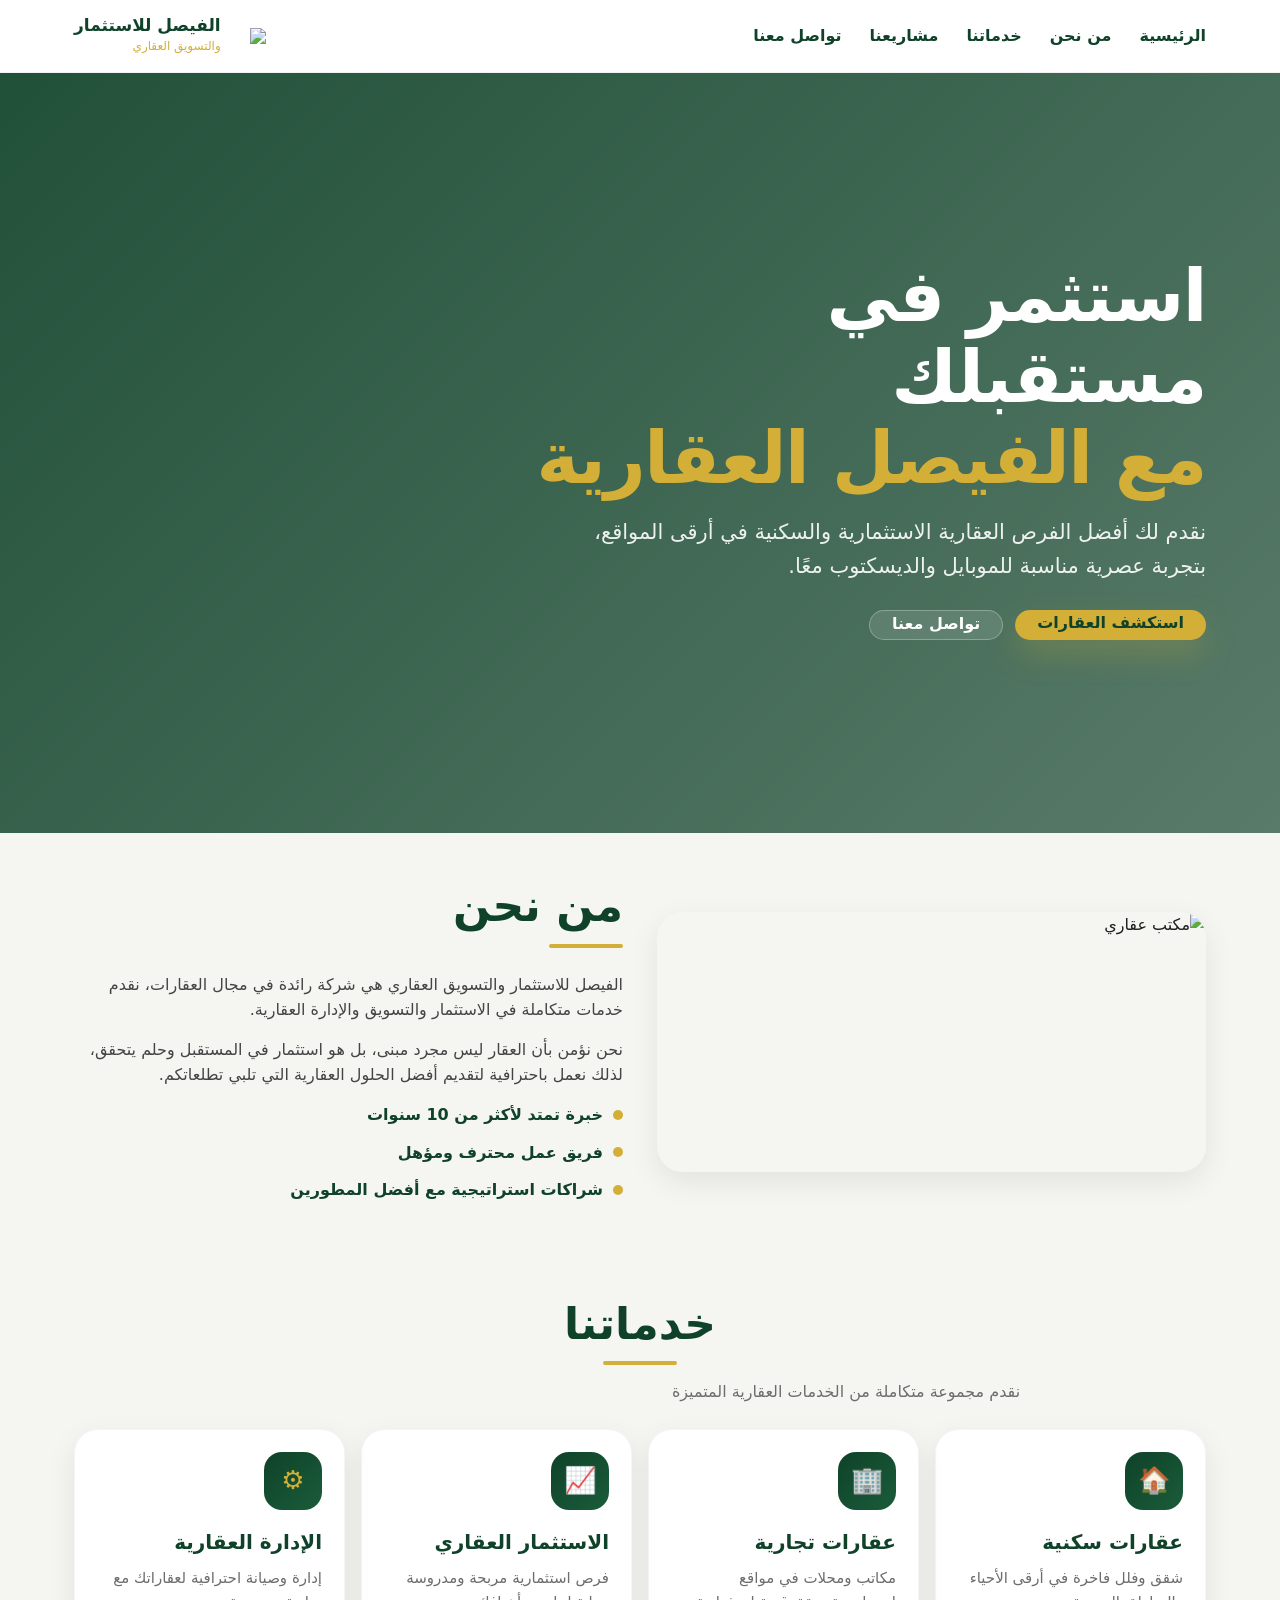
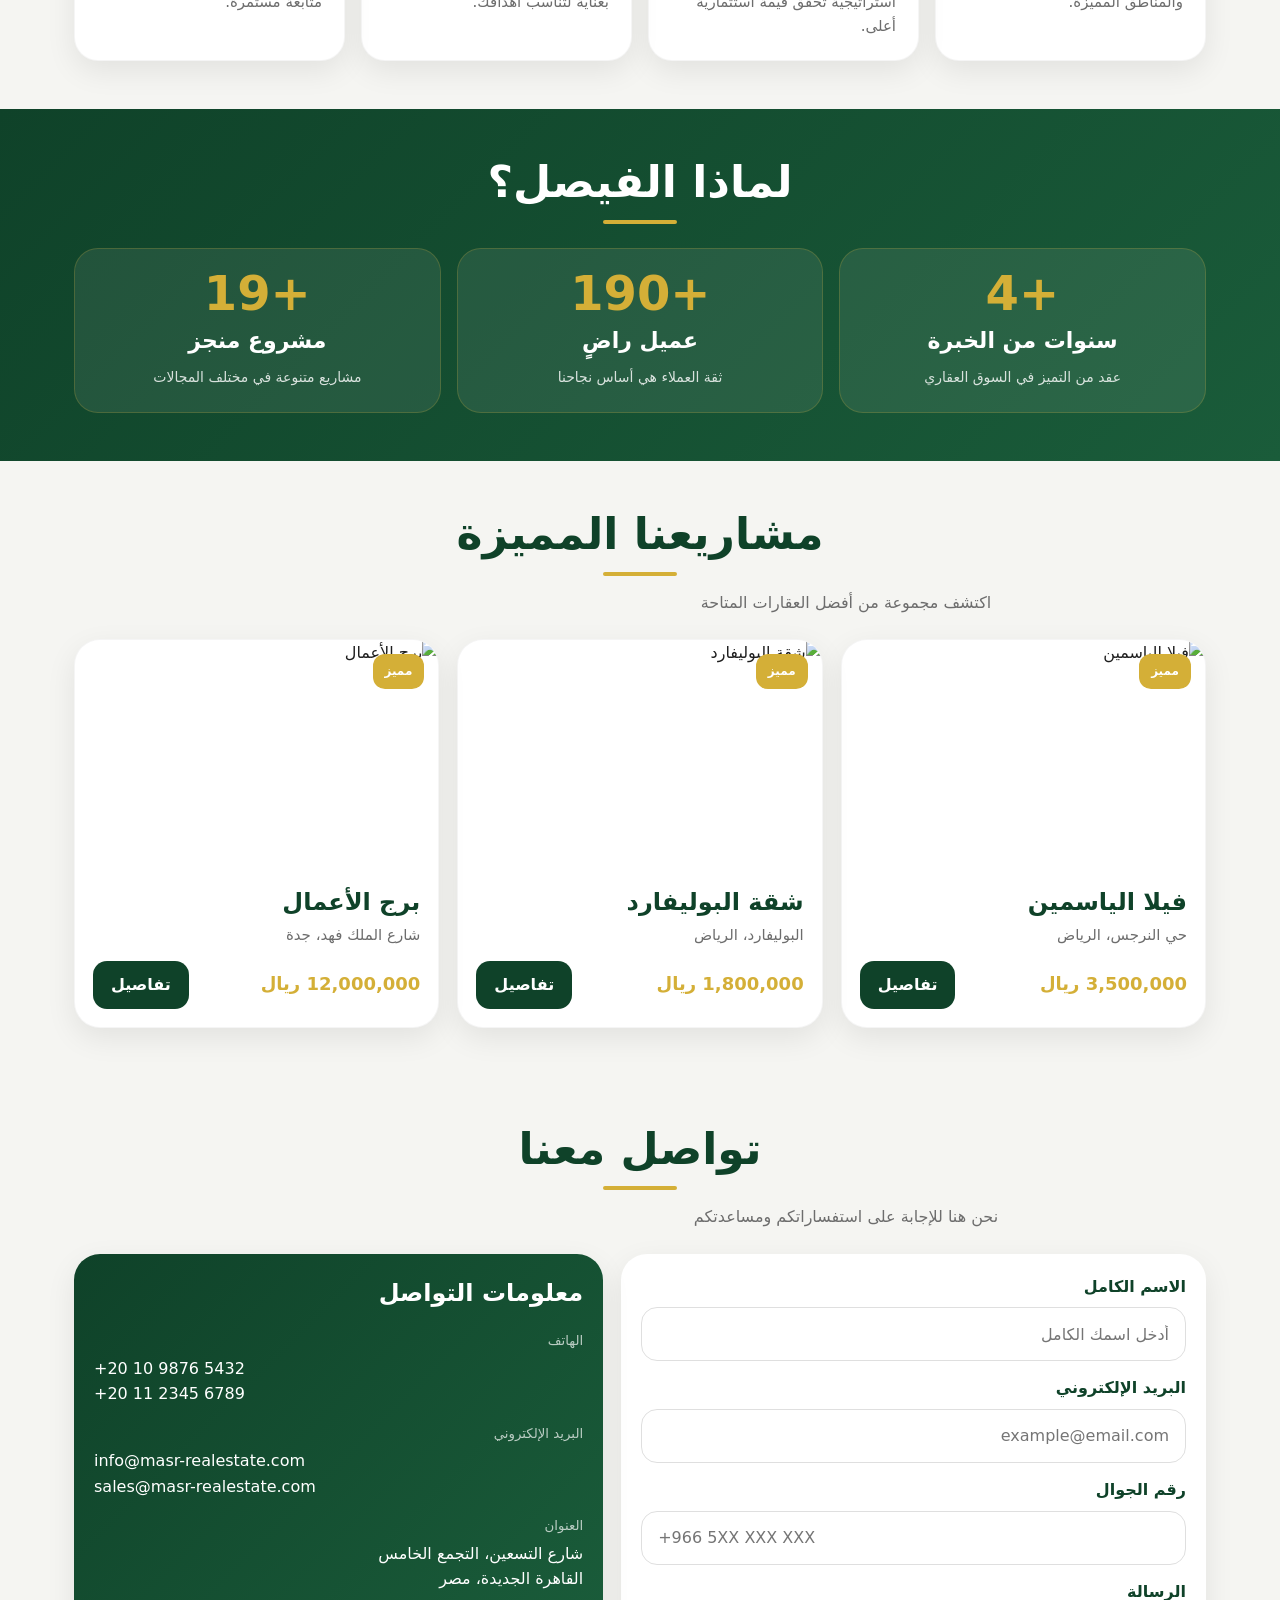
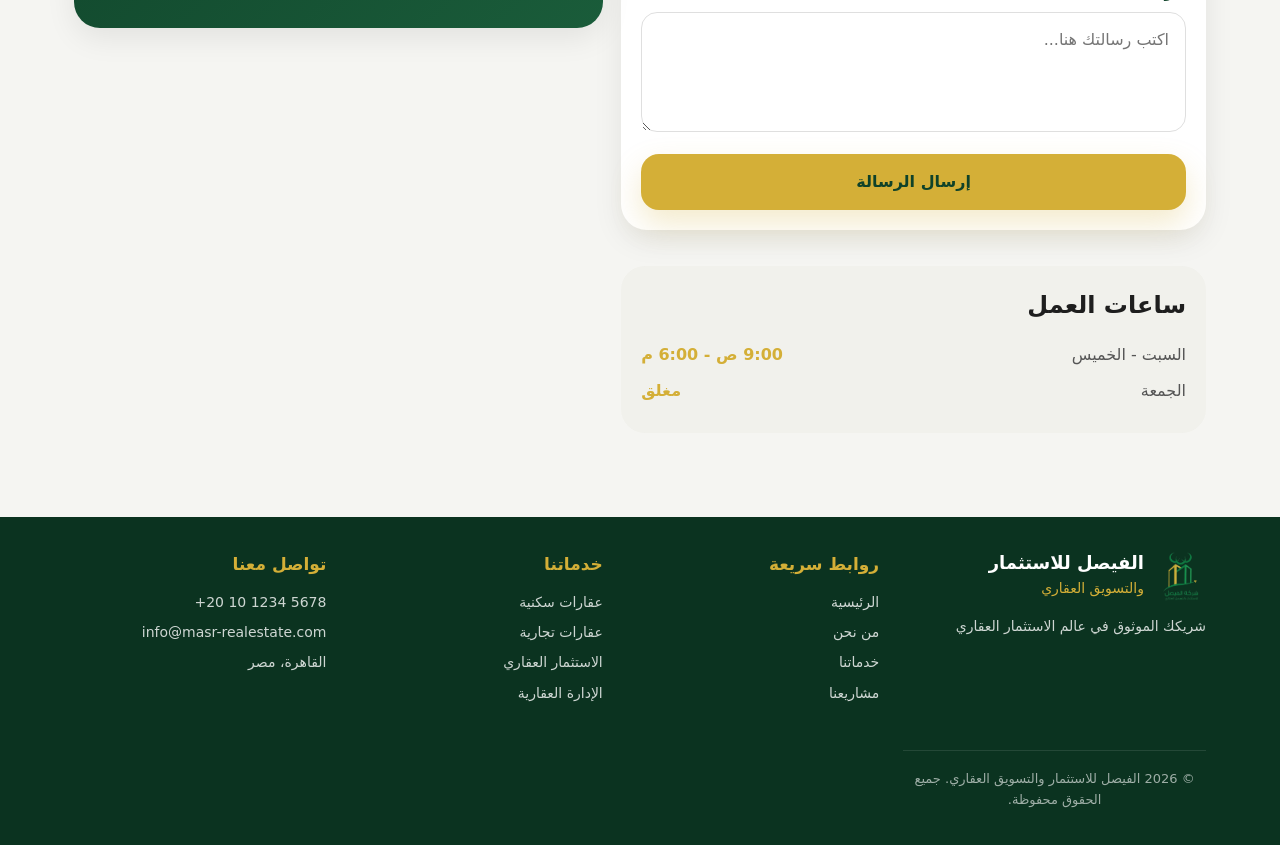
==== commit 9ca6fdd3: "Update index.html" ====
--- a/index.html
+++ b/index.html
@@ -2,118 +2,360 @@
 <html lang="ar" dir="rtl">
 <head>
   <meta charset="UTF-8" />
-  <meta name="viewport" content="width=device-width, initial-scale=1.0"/>
+  <meta
+    name="viewport"
+    content="width=device-width, initial-scale=1.0, viewport-fit=cover"
+  />
   <title>الفيصل العقارية</title>
-  <link rel="stylesheet" href="style.css">
+  <meta name="theme-color" content="#0f4229" />
+ <link rel="stylesheet" href="style.css">
 </head>
-
 <body>
-
-<!-- HEADER -->
-<header>
-  <h2>الفيصل للاستثمار العقاري</h2>
-</header>
-
-<!-- CONTACT SECTION -->
-<section id="contact">
-  <h3>تواصل معنا</h3>
-
-  <div class="contact-grid">
-
-    <!-- FORM -->
-    <form>
-      <input type="text" placeholder="الاسم" required>
-      <input type="email" placeholder="البريد الإلكتروني" required>
-      <input type="tel" placeholder="+20 10 XXX XXXX" required>
-      <textarea placeholder="اكتب رسالتك"></textarea>
-      <button type="submit">إرسال</button>
-    </form>
-
-    <!-- INFO -->
-    <div class="info-card">
-      <h4>معلومات التواصل</h4>
-
-      <div class="info-item">
-        <small>الهاتف</small>
-        <div>
-          <a href="tel:+201098765432" dir="ltr">+20 10 9876 5432</a>
-        </div>
-        <div>
-          <a href="tel:+201123456789" dir="ltr">+20 11 2345 6789</a>
-        </div>
-      </div>
-
-      <div class="info-item">
-        <small>البريد الإلكتروني</small>
-        <div>
-          <a href="mailto:info@masr-realestate.com" dir="ltr">
-            info@masr-realestate.com
-          </a>
-        </div>
-        <div>
-          <a href="mailto:sales@masr-realestate.com" dir="ltr">
-            sales@masr-realestate.com
-          </a>
-        </div>
-      </div>
-
-      <div class="info-item">
-        <small>العنوان</small>
-        <div>شارع التسعين، التجمع الخامس</div>
-        <div>القاهرة الجديدة، مصر</div>
-      </div>
+  <div class="app-shell">
+    <header class="topbar">
+      <div class="topbar-inner">
+        <button class="menu-btn" id="openMenu" aria-label="فتح القائمة">☰</button>
+
+        <nav class="desktop-nav">
+          <a href="#home">الرئيسية</a>
+          <a href="#about">من نحن</a>
+          <a href="#services">خدماتنا</a>
+          <a href="#projects">مشاريعنا</a>
+          <a href="#contact">تواصل معنا</a>
+        </nav>
+
+        <div class="brand">
+          <div class="brand-badge">
+            <img src="https://encrypted-tbn0.gstatic.com/images?q=tbn:ANd9GcSYjJx-OnFbhHIMycb2yeMOV02VG5SFvjyrlA&s"/>
+          </div>
+
+          <div class="brand-text">
+            <h1>الفيصل للاستثمار</h1>
+            <p>والتسويق العقاري</p>
+          </div>
+        </div>
+      </div>
+    </header>
+
+    <div class="drawer" id="drawer">
+      <div class="drawer-backdrop" id="closeMenuBackdrop"></div>
+      <aside class="drawer-panel">
+        <div class="drawer-head">
+          <div class="brand">
+            <div class="brand-badge">🏢</div>
+            <div class="brand-text">
+              <h1>الفيصل للاستثمار</h1>
+              <p>والتسويق العقاري</p>
+            </div>
+          </div>
+          <button class="drawer-close" id="closeMenu" aria-label="إغلاق">×</button>
+        </div>
+
+        <div class="drawer-links">
+          <a href="#home">الرئيسية</a>
+          <a href="#about">من نحن</a>
+          <a href="#services">خدماتنا</a>
+          <a href="#projects">مشاريعنا</a>
+          <a href="#contact">تواصل معنا</a>
+        </div>
+      </aside>
     </div>
 
+    <section class="hero" id="home">
+      <div class="container">
+        <div class="hero-card">
+          <h2>
+            استثمر في مستقبلك<br />
+            <span class="accent">مع الفيصل العقارية</span>
+          </h2>
+          <p>
+            نقدم لك أفضل الفرص العقارية الاستثمارية والسكنية في أرقى المواقع،
+            بتجربة عصرية مناسبة للموبايل والديسكتوب معًا.
+          </p>
+          <div class="hero-actions">
+            <a class="btn btn-primary" href="#projects">استكشف العقارات</a>
+            <a class="btn btn-secondary" href="#contact">تواصل معنا</a>
+          </div>
+        </div>
+      </div>
+    </section>
+
+    <section class="section" id="about">
+      <div class="container">
+        <div class="about-grid">
+          <div class="about-image">
+            <img src="https://images.unsplash.com/photo-1758448656990-398443036eb4?auto=format&fit=crop&w=1200&q=80" alt="مكتب عقاري" />
+          </div>
+
+          <div>
+            <div class="section-head">
+              <h3 class="section-title">من نحن</h3>
+              <div class="section-line"></div>
+            </div>
+
+            <div class="about-copy">
+              <p>
+                الفيصل للاستثمار والتسويق العقاري هي شركة رائدة في مجال العقارات،
+                نقدم خدمات متكاملة في الاستثمار والتسويق والإدارة العقارية.
+              </p>
+              <p>
+                نحن نؤمن بأن العقار ليس مجرد مبنى، بل هو استثمار في المستقبل وحلم يتحقق،
+                لذلك نعمل باحترافية لتقديم أفضل الحلول العقارية التي تلبي تطلعاتكم.
+              </p>
+
+              <div class="bullets">
+                <div class="bullet"><span class="bullet-dot"></span><span>خبرة تمتد لأكثر من 10 سنوات</span></div>
+                <div class="bullet"><span class="bullet-dot"></span><span>فريق عمل محترف ومؤهل</span></div>
+                <div class="bullet"><span class="bullet-dot"></span><span>شراكات استراتيجية مع أفضل المطورين</span></div>
+              </div>
+            </div>
+          </div>
+        </div>
+      </div>
+    </section>
+
+    <section class="section" id="services">
+      <div class="container">
+        <div class="section-head center">
+          <h3 class="section-title">خدماتنا</h3>
+          <div class="section-line"></div>
+          <p class="section-subtitle">نقدم مجموعة متكاملة من الخدمات العقارية المتميزة</p>
+        </div>
+
+        <div class="cards-grid">
+          <article class="card">
+            <div class="icon-box">🏠</div>
+            <h4>عقارات سكنية</h4>
+            <p>شقق وفلل فاخرة في أرقى الأحياء والمناطق المميزة.</p>
+          </article>
+
+          <article class="card">
+            <div class="icon-box">🏢</div>
+            <h4>عقارات تجارية</h4>
+            <p>مكاتب ومحلات في مواقع استراتيجية تحقق قيمة استثمارية أعلى.</p>
+          </article>
+
+          <article class="card">
+            <div class="icon-box">📈</div>
+            <h4>الاستثمار العقاري</h4>
+            <p>فرص استثمارية مربحة ومدروسة بعناية لتناسب أهدافك.</p>
+          </article>
+
+          <article class="card">
+            <div class="icon-box">⚙️</div>
+            <h4>الإدارة العقارية</h4>
+            <p>إدارة وصيانة احترافية لعقاراتك مع متابعة مستمرة.</p>
+          </article>
+        </div>
+      </div>
+    </section>
+
+    <section class="section why">
+      <div class="container">
+        <div class="section-head center">
+          <h3 class="section-title">لماذا الفيصل؟</h3>
+          <div class="section-line"></div>
+        </div>
+
+        <div class="stat-grid">
+          <div class="stat">
+  <div class="stat-number" data-target="10">+0</div>
+            <div class="stat-title">سنوات من الخبرة</div>
+            <div class="stat-desc">عقد من التميز في السوق العقاري</div>
+          </div>
+          <div class="stat">
+  <div class="stat-number" data-target="500">+0</div>
+            <div class="stat-title">عميل راضٍ</div>
+            <div class="stat-desc">ثقة العملاء هي أساس نجاحنا</div>
+          </div>
+          <div class="stat">
+  <div class="stat-number" data-target="50">+0</div>
+            <div class="stat-title">مشروع منجز</div>
+            <div class="stat-desc">مشاريع متنوعة في مختلف المجالات</div>
+          </div>
+        </div>
+      </div>
+    </section>
+
+    <section class="section" id="projects">
+      <div class="container">
+        <div class="section-head center">
+          <h3 class="section-title">مشاريعنا المميزة</h3>
+          <div class="section-line"></div>
+          <p class="section-subtitle">اكتشف مجموعة من أفضل العقارات المتاحة</p>
+        </div>
+
+        <div class="project-grid">
+          <article class="project-card">
+            <div class="project-media">
+              <img src="https://images.unsplash.com/photo-1622015663381-d2e05ae91b72?auto=format&fit=crop&w=1200&q=80" alt="فيلا الياسمين" />
+              <div class="badge">مميز</div>
+            </div>
+            <div class="project-body">
+              <h4 class="project-title">فيلا الياسمين</h4>
+              <p class="project-location">حي النرجس، الرياض</p>
+              <div class="project-row">
+                <span class="project-price">3,500,000 ريال</span>
+                <button class="mini-btn">تفاصيل</button>
+              </div>
+            </div>
+          </article>
+
+          <article class="project-card">
+            <div class="project-media">
+              <img src="https://images.unsplash.com/photo-1745429523615-2a82c60bfc02?auto=format&fit=crop&w=1200&q=80" alt="شقة البوليفارد" />
+              <div class="badge">مميز</div>
+            </div>
+            <div class="project-body">
+              <h4 class="project-title">شقة البوليفارد</h4>
+              <p class="project-location">البوليفارد، الرياض</p>
+              <div class="project-row">
+                <span class="project-price">1,800,000 ريال</span>
+                <button class="mini-btn">تفاصيل</button>
+              </div>
+            </div>
+          </article>
+
+          <article class="project-card">
+            <div class="project-media">
+              <img src="https://images.unsplash.com/photo-1673977597041-7e6512719d16?auto=format&fit=crop&w=1200&q=80" alt="برج الأعمال" />
+              <div class="badge">مميز</div>
+            </div>
+            <div class="project-body">
+              <h4 class="project-title">برج الأعمال</h4>
+              <p class="project-location">شارع الملك فهد، جدة</p>
+              <div class="project-row">
+                <span class="project-price">12,000,000 ريال</span>
+                <button class="mini-btn">تفاصيل</button>
+              </div>
+            </div>
+          </article>
+        </div>
+      </div>
+    </section>
+
+    <section class="section" id="contact">
+      <div class="container">
+        <div class="section-head center">
+          <h3 class="section-title">تواصل معنا</h3>
+          <div class="section-line"></div>
+          <p class="section-subtitle">نحن هنا للإجابة على استفساراتكم ومساعدتكم</p>
+        </div>
+
+        <div class="contact-grid">
+          <div>
+            <form class="contact-card" id="contactForm">
+              <label class="label">الاسم الكامل</label>
+              <input class="field" type="text" name="name" placeholder="أدخل اسمك الكامل" required />
+
+              <label class="label">البريد الإلكتروني</label>
+              <input class="field" type="email" name="email" placeholder="example@email.com" required />
+
+              <label class="label">رقم الجوال</label>
+              <input class="field" type="tel" name="phone" placeholder="+966 5XX XXX XXX" required />
+
+              <label class="label">الرسالة</label>
+              <textarea class="field" name="message" placeholder="اكتب رسالتك هنا..." required></textarea>
+
+              <button class="btn btn-primary submit" type="submit">إرسال الرسالة</button>
+            </form>
+          </div>
+
+          <div>
+  <div class="info-card">
+    <h4>معلومات التواصل</h4>
+
+    <div class="info-item">
+      <small>الهاتف</small>
+      <div dir="ltr">+20 10 9876 5432</div>
+      <div dir="ltr">+20 11 2345 6789</div>
+    </div>
+
+    <div class="info-item">
+      <small>البريد الإلكتروني</small>
+      <div dir="ltr">info@masr-realestate.com</div>
+      <div dir="ltr">sales@masr-realestate.com</div>
+    </div>
+
+    <div class="info-item">
+      <small>العنوان</small>
+      <div>شارع التسعين، التجمع الخامس</div>
+      <div>القاهرة الجديدة، مصر</div>
+    </div>
   </div>
-</section>
-
-<!-- PROJECTS -->
-<section id="projects">
-  <h3>مشاريعنا</h3>
-
-  <div class="project">
-
-    <h4>فيلا التجمع</h4>
-    <p>التجمع الخامس، القاهرة</p>
-    <span>3,500,000 جنيه</span>
-
+</div>
+
+            <div class="hours-card">
+              <h4>ساعات العمل</h4>
+              <div class="hours-row">
+                <span>السبت - الخميس</span>
+                <strong>9:00 ص - 6:00 م</strong>
+              </div>
+              <div class="hours-row">
+                <span>الجمعة</span>
+                <strong>مغلق</strong>
+              </div>
+            </div>
+          </div>
+        </div>
+      </div>
+    </section>
+
+    <footer class="footer">
+      <div class="container">
+        <div class="footer-grid">
+          <div>
+            <div class="footer-brand">
+              <div class="brand-badge"><img src="photos/image-removebg-preview.png" alt="logo"></div>
+              <div class="brand-text">
+                <h1 style="color:#fff;font-size:18px;margin:0">الفيصل للاستثمار</h1>
+                <p style="margin:4px 0 0;color:var(--gold)">والتسويق العقاري</p>
+              </div>
+            </div>
+            <p style="margin-top:14px">شريكك الموثوق في عالم الاستثمار العقاري</p>
+          </div>
+
+          <div>
+            <h5>روابط سريعة</h5>
+            <ul>
+              <li><a href="#home">الرئيسية</a></li>
+              <li><a href="#about">من نحن</a></li>
+              <li><a href="#services">خدماتنا</a></li>
+              <li><a href="#projects">مشاريعنا</a></li>
+            </ul>
+          </div>
+
+          <div>
+            <h5>خدماتنا</h5>
+            <ul>
+              <li>عقارات سكنية</li>
+              <li>عقارات تجارية</li>
+              <li>الاستثمار العقاري</li>
+              <li>الإدارة العقارية</li>
+            </ul>
+          </div>
+
+  <div>
+  <h5>تواصل معنا</h5>
+  <ul>
+    <li dir="ltr">+20 10 1234 5678</li>
+    <li>info@masr-realestate.com</li>
+    <li>القاهرة، مصر</li>
+  </ul>
+</div>
+
+        <div class="copy">© 2026 الفيصل للاستثمار والتسويق العقاري. جميع الحقوق محفوظة.</div>
+      </div>
+    </footer>
+
+    <nav class="bottom-nav">
+      <a href="#home" class="active"><span></span><span>الرئيسية</span></a>
+      <a href="#services"><span></span><span>الخدمات</span></a>
+      <a href="#projects"><span></span><span>المشاريع</span></a>
+      <a href="#contact"><span></span><span>تواصل</span></a>
+    </nav>
   </div>
-
-  <div class="project">
-
-    <h4>شقة مدينة نصر</h4>
-    <p>مدينة نصر، القاهرة</p>
-    <span>1,200,000 جنيه</span>
-
-  </div>
-
-</section>
-
-<!-- FOOTER -->
-<footer>
-
-  <div>
-    <h5>تواصل معنا</h5>
-    <ul>
-      <li>
-        <a href="tel:+201012345678" dir="ltr">
-          +20 10 1234 5678
-        </a>
-      </li>
-
-      <li>
-        <a href="mailto:info@masr-realestate.com" dir="ltr">
-          info@masr-realestate.com
-        </a>
-      </li>
-
-      <li>القاهرة، مصر</li>
-    </ul>
-  </div>
-
-  <p>© 2026 جميع الحقوق محفوظة</p>
-
-</footer>
-
+  <script src="script.js"></script>
 </body>
 </html>
+
